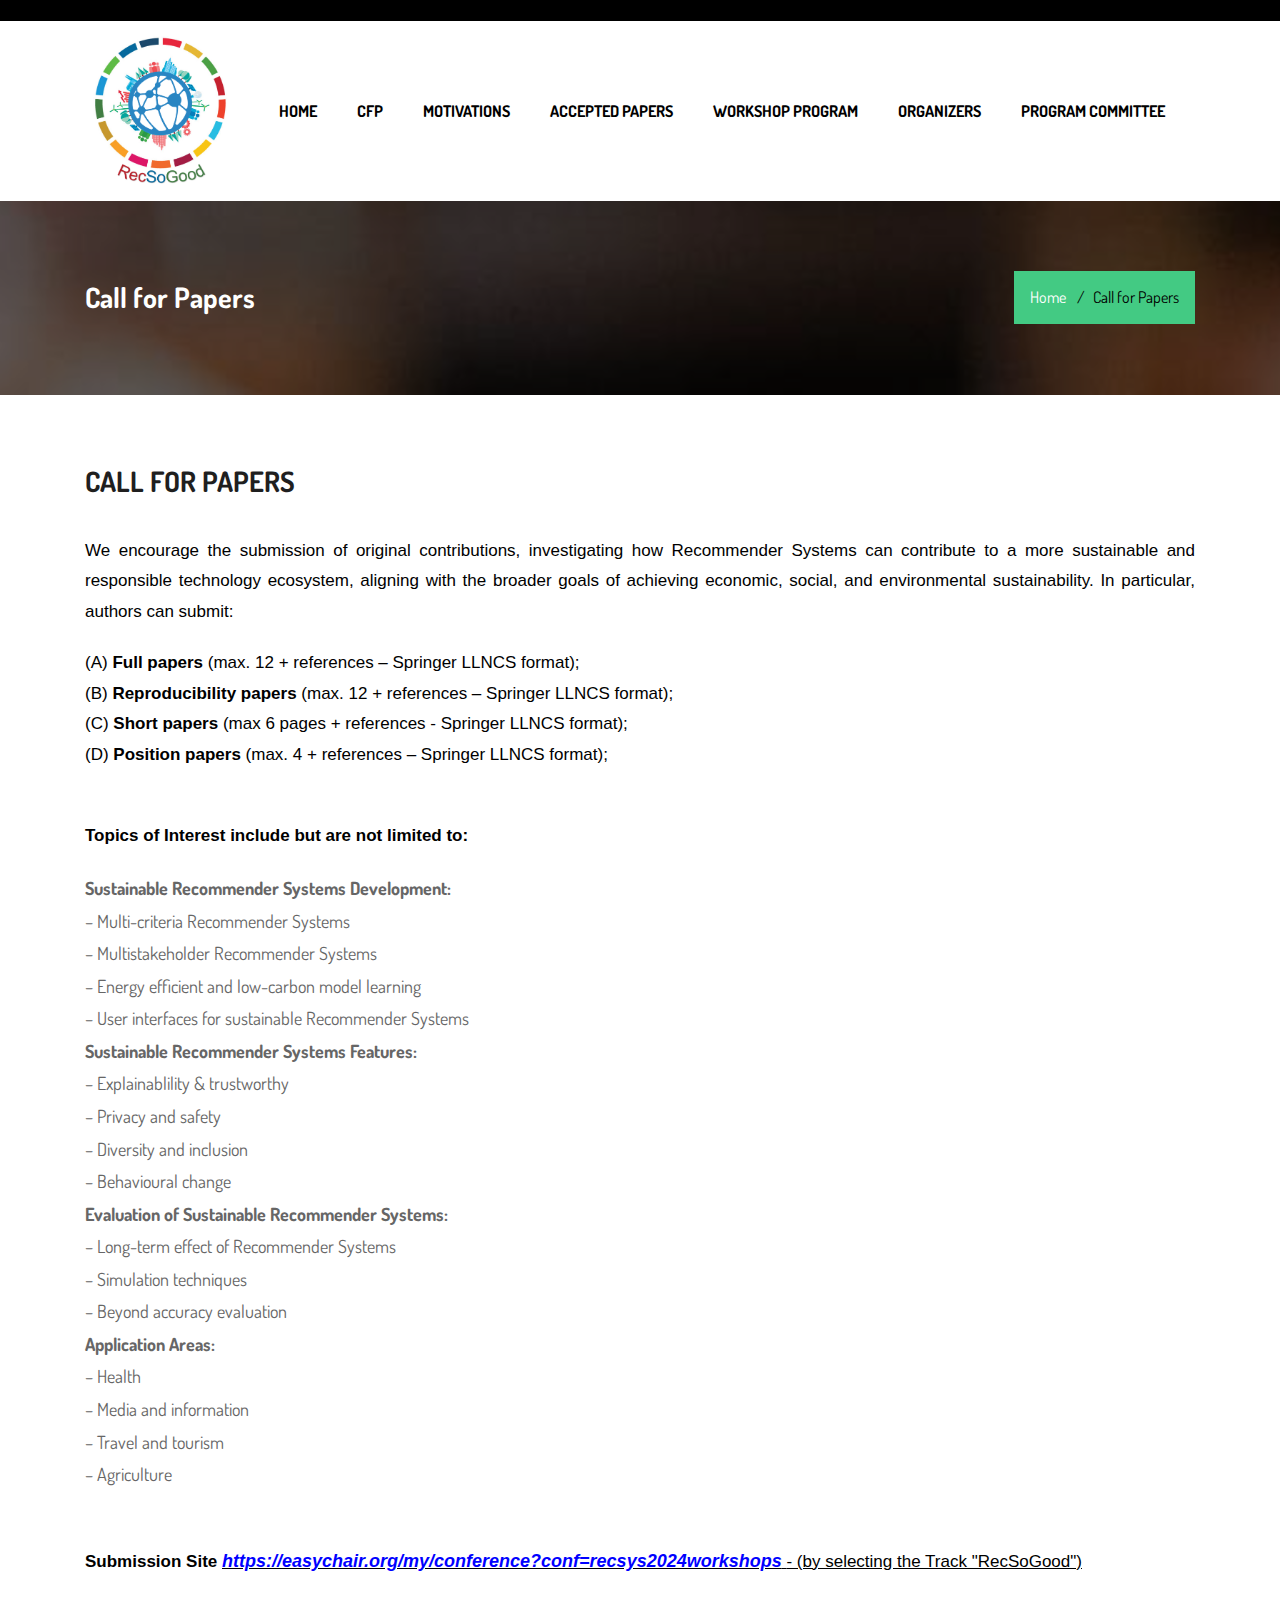
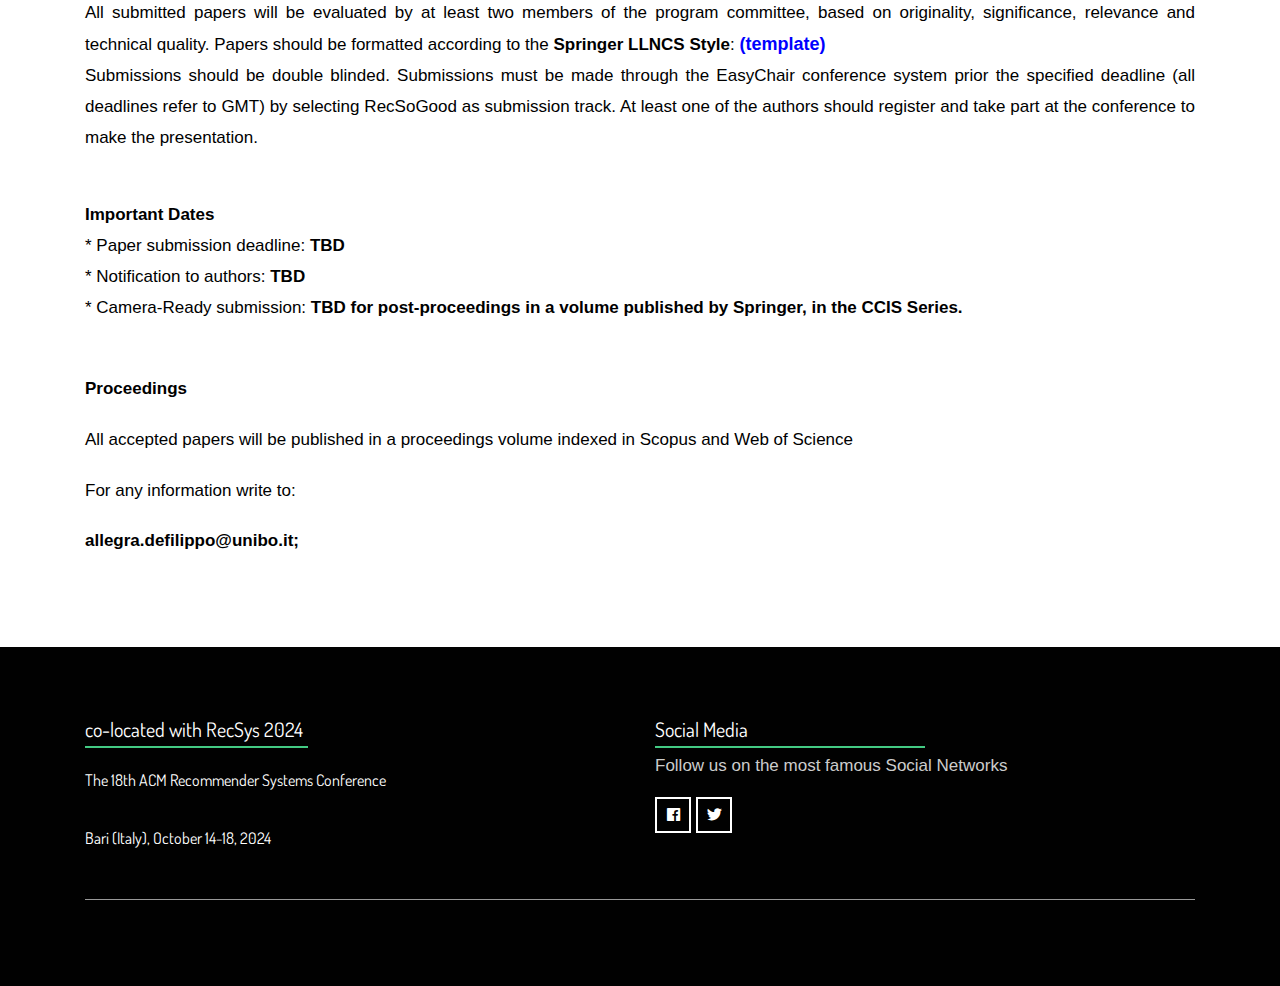
==== call.html @ 845bebc2 "Update call.html" ====
<!DOCTYPE html>
<html lang="en">
<!-- Basic -->

<head>
    <meta charset="utf-8">
    <meta http-equiv="X-UA-Compatible" content="IE=edge">

    <!-Mobile Metas -->
    <meta name="viewport" content="width=device-width, initial-scale=1">

    <!-Site Metas -->
    <title>RecSoGood 2025 | Second International Workshop on Recommender Systems for Sustainability and Social Good</title>
    <meta name="keywords" content="Recommender Systems, Sustainability, Social Good, SDGs">
    <meta name="description" content="RecSoGood 2025 | Second International Workshop on Recommender Systems for Sustainability and Social Good">
    <meta name="author" content="Allegra De Filippo">

    <!-Site Icons -->
    <link rel="shortcut icon" href="images/favicon.ico" type="image/x-icon">
    <link rel="apple-touch-icon" href="images/apple-touch-icon.png">

<!-- CSS -->
    <link rel="stylesheet" href="css/bootstrap.min.css">
    <!-- Site CSS -->
    <link rel="stylesheet" href="css/style.css">
    <!-- Responsive CSS -->
    <link rel="stylesheet" href="css/responsive.css">
    <!-- Custom CSS -->
    <link rel="stylesheet" href="css/custom.css">

    <!--[if lt IE 9]>
      <script src="https://oss.maxcdn.com/libs/html5shiv/3.7.0/html5shiv.js"></script>
      <script src="https://oss.maxcdn.com/libs/respond.js/1.4.2/respond.min.js"></script>
    <![endif]-->
    <style>
    p {
      font-size: 17px !important;
      font-family: Arial;
    }
    </style>
</head>

<body>
    <!-- Start Main Top -->
    <div class="main-top">
        <div class="container-fluid">
            <div class="row">
                <div class="col-lg-6 col-md-6 col-sm-12 col-xs-12">
					<div class="custom-select-box">

                    </div>
                    <div class="right-phone-box">
                        <!--<p>For any information write to: <a href="#"></a></p>-->
                    </div><!--
                    <div class="our-link">
                        <ul>

                            <li><a href="#"><i class="fas fa-location-arrow"></i> Our location</a></li>
                            <li><a href="#"><i class="fas fa-headset"></i> Contact Us</a></li>
                        </ul>
                    </div>
                </div>
                <div class="col-lg-6 col-md-6 col-sm-12 col-xs-12">

                    <div class="text-slid-box">
                        <div id="offer-box" class="carouselTicker">
                            <ul class="offer-box">
                                <li>
                                    <i class="fab fa-opencart"></i> 20% off Entire Purchase Promo code: offT80
                                </li>
                                <li>
                                    <i class="fab fa-opencart"></i> 50% 80% off on Vegetables
                                </li>
                                <li>
                                    <i class="fab fa-opencart"></i> Off 10%! Shop Vegetables
                                </li>
                                <li>
                                    <i class="fab fa-opencart"></i> Off 50%! Shop Now
                                </li>
                                <li>
                                    <i class="fab fa-opencart"></i> Off 10%! Shop Vegetables
                                </li>
                                <li>
                                    <i class="fab fa-opencart"></i> 50% 80% off on Vegetables
                                </li>
                                <li>
                                    <i class="fab fa-opencart"></i> 20% off Entire Purchase Promo code: offT30
                                </li>
                                <li>
                                    <i class="fab fa-opencart"></i> Off 50%! Shop Now
                                </li>
                            </ul>
                        </div> -->
                    </div>
                </div>
            </div>
        </div>
    <!-- End Main Top -->

    <!-- Start Main Top -->
    <header class="main-header">
        <!-- Start Navigation -->
        <nav class="navbar navbar-expand-lg navbar-light bg-light navbar-default bootsnav">
          <div class="container">
              <!-Start Header Navigation -->
              <div class="navbar-header">
                  <button class="navbar-toggler" type="button" data-toggle="collapse" data-target="#navbar-menu" aria-controls="navbars-rs-food" aria-expanded="false" aria-label="Toggle navigation">
                  <i class="fa fa-bars"></i>
              </button>
                  <a class="navbar-brand" href="index.html"><img src="images/logo.png" class="logo" alt="" style="max-width:150px;"></a>
              </div>
              <!-End Header Navigation -->

                <div class="collapse navbar-collapse" id="navbar-menu">
                    <ul class="nav navbar-nav ml-auto" data-in="fadeInDown" data-out="fadeOutUp">
                        <li class="nav-item"><a class="nav-link" href="index.html">Home</a></li>
                        <li class="nav-item-active"><a class="nav-link" href="call.html">CFP</a></li>
                        <li class="nav-item"><a class="nav-link" href="motivation.html">Motivations</a></li>
						<li class="nav-item"><a class="nav-link"  href="papers.html">Accepted Papers</a></li>
                      <li class="nav-item"><a class="nav-link"  href="program.html">Workshop Program</a></li>
                        <li class="nav-item"><a class="nav-link" href="organizers.html">Organizers</a></li>
                        <li class="nav-item"><a class="nav-link" href="pc-member.html">Program Committee</a></li>
                    </ul>
                </div>
                <!-/.navbar-collapse -->

              <!-Start Atribute Navigation -->

              <!-End Atribute Navigation -->
          </div>
                <!-- /.navbar-collapse -->


        </nav>
        <!-- End Navigation -->
    </header>
    <!-- End Main Top -->

    <!-- Start Top Search -->

    <!-- End Top Search -->

    <!-- Start All Title Box -->
    <div class="all-title-box">
        <div class="container">
            <div class="row">
                <div class="col-lg-12">
                    <h2>Call for Papers</h2>
                    <ul class="breadcrumb">
                        <li class="breadcrumb-item"><a href="#">Home</a></li>
                        <li class="breadcrumb-item active">Call for Papers</li>
                    </ul>
                </div>
            </div>
        </div>
    </div>
    <!-- End All Title Box -->

    <!-- Start About Page  -->
    <div class="about-box-main">
        <div class="container">
            <div class="row">

                <div class="col-lg-12">
                    <h2 class="noo-sh-title-top">Call for Papers</span></h2>
                    <br>
					<p style='text-align:justify;color:black;'>We encourage the submission of original contributions, investigating how Recommender Systems can
contribute to a more sustainable and responsible technology ecosystem, aligning with the broader goals of achieving economic, social, and environmental sustainability. In particular, authors can submit:</p>
                    <p style='text-align:justify;color:black;'>(A) <strong>Full papers</strong> (max. 12 + references – Springer LLNCS format);<br>
			    (B) <strong>Reproducibility papers</strong> (max. 12 + references – Springer LLNCS format);<br>
                    (C) <strong>Short papers</strong> (max 6 pages + references - Springer LLNCS format);<br>
		    (D) <strong>Position papers</strong> (max. 4 + references – Springer LLNCS format);<br><br></p>
					                    <p style='text-align:justify;color:black;'><strong>Topics of Interest include but are not limited to:</strong>
					                                              <ul style="font-size: 18px !important;">
                      <li>  <b>Sustainable Recommender Systems Development:</b> </li>
		      – Multi-criteria Recommender Systems
		      <br> – Multistakeholder Recommender Systems
		      <br> – Energy efficient and low-carbon model learning
		      <br> – User interfaces for sustainable Recommender Systems  
                      <li>  <b>Sustainable Recommender Systems Features:</b></li>
		        – Explainablility & trustworthy
			<br>  – Privacy and safety
			<br>  – Diversity and inclusion
			<br>  – Behavioural change
                      <li>  <b>Evaluation of Sustainable Recommender Systems:</b></li>
			– Long-term effect of Recommender Systems
			<br> – Simulation techniques
			<br> – Beyond accuracy evaluation	
		 <li>  <b>Application Areas: </b></li>
			– Health
			<br> – Media and information
			<br> – Travel and tourism
			<br> – Agriculture
					  
                    </ul>
                    <br>
					
					<br><p style='text-align:justify;color:black;'><strong>Submission Site</strong> <u><i>
                      <a style="color:blue;" target="_blank" href="https://easychair.org/my/conference?conf=recsys2024workshops">https://easychair.org/my/conference?conf=recsys2024workshops</a>
                     </i> - (by selecting the Track "RecSoGood")</u></p>
                    <p style='text-align:justify;color:black;'>All submitted papers will be evaluated by at least two members of the program committee, based on originality, significance, relevance and technical quality. Papers should be formatted according to the <strong>Springer LLNCS Style</strong>: <a style="color:blue;" href="https://www.springer.com/gp/computer-science/lncs/conference-proceedings-guidelines">(template) </a><br>
                    Submissions should be double blinded. Submissions must be made through the EasyChair conference system prior the specified deadline (all deadlines refer to GMT) by selecting RecSoGood as submission track. At least one of the authors should register and take part at the conference to make the presentation.</p>
                                          <br><p style='text-align:justify;color:black;'><strong>Important Dates</strong><br>
					  
                      * Paper submission deadline: <b>TBD</b><br>

                      * Notification to authors: <b>TBD</b><br>

                      * Camera-Ready submission: <b>TBD for post-proceedings in a volume published by Springer, in the CCIS Series.</b><br>
					  <br>

                    </p>
					<p style='text-align:justify;color:black;'><strong>Proceedings</strong>
					<br><p style='text-align:justify;color:black;'>All accepted papers will be published in a proceedings volume indexed in Scopus and Web of Science<!--A selection of the best papers, accepted for the presentation at the workshops, will be invited to submit an extended version for publication on “intelligenza Artificiale”, the International Journal of the Italian Association for Artificial Intelligence, edited by IOS Press and indexed by Thomson Reuters' "Emerging Sources Citation Index" and Scopus by Elsevier.</p>-->
                    <!--<br><p style='text-align:justify;color:black;'><strong>Presentation Format</strong>
					<br><p style='text-align:justify;color:black;'>Authors of accepted papers accepted papers at the workshops will be requested to provide a video recorded presentation of their work. Presentations will be available to all members of the association. Videos must have a length between 5 and 8 minutes according to the rules given by the workshop organizers. The video should be in MP4 format (1280x720). More details will be published here.</p>
					--><br><p style='text-align:justify;color:black;'>For any information write to:</p>
                    <b><p style='text-align:justify;color:black;'>allegra.defilippo@unibo.it;</p></b>

                </div>
            </div>

        </div>
    </div>
    <!-- End About Page -->
    <!-Start Footer  -->
        <div class="footer-main">
            <div class="container">
				<div class="row">
					<div class="col-lg-5 col-md-12 col-sm-12">
						<div class="footer-top-box">
							<a href="https://recsys.acm.org/"><h3>co-located with RecSys 2024</h3></a>
							<ul class="list-time">
								<li>The 18th ACM Recommender Systems Conference
</li> <li><br> Bari (Italy), October 14-18, 2024 </li> 
              </ul>
            </div>
					</div>
<div class="col-lg-1 col-md-12 col-sm-12">
</div>
					<div class="col-lg-6 col-md-12 col-sm-12">
						<div class="footer-top-box">
							<h3>Social Media</h3>
							<p>Follow us on the most famous Social Networks</p>
							<ul>
                                <li><a href="https://www.facebook.com/acmrecsys"><i class="fab fa-facebook" aria-hidden="true"></i></a></li>
                                <li><a href="https://twitter.com/ACMRecSys"><i class="fab fa-twitter" aria-hidden="true"></i></a></li><!--
                                <li><a href="#"><i class="fab fa-linkedin" aria-hidden="true"></i></a></li>
                                <li><a href="#"><i class="fab fa-google-plus" aria-hidden="true"></i></a></li>
                                <li><a href="#"><i class="fa fa-rss" aria-hidden="true"></i></a></li>
                                <li><a href="#"><i class="fab fa-pinterest-p" aria-hidden="true"></i></a></li>
                                <li><a href="#"><i class="fab fa-whatsapp" aria-hidden="true"></i></a></li>-->
                            </ul>
						</div>
					</div>
				</div>
				<hr>

                </div>
            </div>

    </footer>
    <!-End Footer  -->

    <!-Start copyright  -->

    <!-End copyright  -->

    <a href="#" id="back-to-top" title="Back to top" style="display: none;">&uarr;</a>

    <!-ALL JS FILES -->
    <script src="js/jquery-3.2.1.min.js"></script>
    <script src="js/popper.min.js"></script>
    <script src="js/bootstrap.min.js"></script>
    <!-ALL PLUGINS -->
    <script src="js/jquery.superslides.min.js"></script>
    <script src="js/bootstrap-select.js"></script>
    <script src="js/inewsticker.js"></script>
    <script src="js/bootsnav.js."></script>
    <script src="js/images-loded.min.js"></script>
    <script src="js/isotope.min.js"></script>
    <script src="js/owl.carousel.min.js"></script>
    <script src="js/baguetteBox.min.js"></script>
    <script src="js/form-validator.min.js"></script>
    <script src="js/contact-form-script.js"></script>
    <script src="js/custom.js"></script>
    </body>

    </html>
---- css/style.css ----
/*------------------------------------------------------------------
    IMPORT FONTS
-------------------------------------------------------------------*/

@import url('https://fonts.googleapis.com/css?family=Poppins:400,500,600,700,800');
@import url('https://fonts.googleapis.com/css?family=Dosis:200,300,400,500,600,700');


/*

    font-family: 'Poppins', sans-serif;

    font-family: 'Dosis', sans-serif;

*/

/*------------------------------------------------------------------
    IMPORT FILES
-------------------------------------------------------------------*/

@import url(all.css);
@import url(superslides.css);
@import url(bootstrap-select.css);
@import url(carousel-ticker.css);
@import url(code_animate.css);
@import url(bootsnav.css);
@import url(owl.carousel.min.css);
@import url(jquery-ui.css);
@import url(nice-select.css);
@import url(baguetteBox.min.css);

/*------------------------------------------------------------------
    SKELETON
-------------------------------------------------------------------*/
 body {
     color: #666666;
     font-size: 15px;
     font-family: 'Dosis', sans-serif;
     line-height: 1.80857;
}
 a {
     color: #1f1f1f;
     text-decoration: none !important;
     outline: none !important;
     -webkit-transition: all .3s ease-in-out;
     -moz-transition: all .3s ease-in-out;
     -ms-transition: all .3s ease-in-out;
     -o-transition: all .3s ease-in-out;
     transition: all .3s ease-in-out;
}
 h1, h2, h3, h4, h5, h6 {
     letter-spacing: 0;
     font-weight: normal;
     position: relative;
     padding: 0 0 10px 0;
     font-weight: normal;
     line-height: 120% !important;
     color: #1f1f1f;
     margin: 0
}
 h1 {
     font-size: 24px
}
 h2 {
     font-size: 22px
}
 h3 {
     font-size: 18px
}
 h4 {
     font-size: 16px
}
 h5 {
     font-size: 14px
}
 h6 {
     font-size: 13px
}
 h1 a, h2 a, h3 a, h4 a, h5 a, h6 a {
     color: #212121;
     text-decoration: none!important;
     opacity: 1
}
 h1 a:hover, h2 a:hover, h3 a:hover, h4 a:hover, h5 a:hover, h6 a:hover {
     opacity: .8
}
 a {
     color: #1f1f1f;
     text-decoration: none;
     outline: none;
}
 a, .btn {
     text-decoration: none !important;
     outline: none !important;
     -webkit-transition: all .3s ease-in-out;
     -moz-transition: all .3s ease-in-out;
     -ms-transition: all .3s ease-in-out;
     -o-transition: all .3s ease-in-out;
     transition: all .3s ease-in-out;
}
 .btn-custom {
     margin-top: 20px;
     background-color: transparent !important;
     border: 2px solid #ddd;
     padding: 12px 40px;
     font-size: 16px;
}
 .lead {
     font-size: 18px;
     line-height: 30px;
     color: #767676;
     margin: 0;
     padding: 0;
}
 blockquote {
     margin: 20px 0 20px;
     padding: 30px;
}
 ul, li, ol{
     list-style: none;
     margin: 0px;
     padding: 0px;
}
 button:focus{
     outline: none;
     box-shadow: none;
}
 :focus {
     outline: 0;
}
 p{
     margin: 0px;
}
 .bootstrap-select .dropdown-toggle:focus{
     outline: none !important;
}
 .form-control::-moz-placeholder {
     color: #ffffff;
     opacity: 1;
}
 .bootstrap-select .dropdown-toggle:focus{
     box-shadow: none !important
}
/*------------------------------------------------------------------ LOADER -------------------------------------------------------------------*/
 #back-to-top {
     position: fixed;
     bottom: 40px;
     right: 40px;
     z-index: 9999;
     width: 32px;
     height: 32px;
     text-align: center;
     line-height: 21px;
     background: #43ca83;
     color: #ffffff;
     cursor: pointer;
     border: 0;
     border-radius: 0px;
     text-decoration: none;
     transition: opacity 0.2s ease-out;
     font-size: 28px;
}
/*------------------------------------------------------------------ HEADER -------------------------------------------------------------------*/
 .main-top{
     background: #000000;
     padding: 10px 0px;
}
 .custom-select-box{
     float: left;
     width: 95px;
     margin-right: 10px;
}
.custom-select-box .form-control{
     background: none;
     border: none;
}
 .custom-select-box .bootstrap-select .btn-light{
     padding: 4px;
     font-size: 14px;
     background: #43ca83;
     color: #fff;
     border: none;
     border-radius: 0px;
}
 .custom-select-box .bootstrap-select .btn-light span{
     padding: 2px;
     line-height: 15px;
}
 .dropdown-toggle::after{
     margin-left: -24px;
}
 .custom-select-box .dropdown-toggle::after {
     display: inline-block;
     width: 0;
     height: 0;
     margin-left: .255em;
     vertical-align: .255em;
     content: "";
     border-top: .3em solid;
     border-right: .3em solid transparent;
     border-bottom: 0;
     border-left: .3em solid transparent;
     position: absolute;
     top: 13px;
     right: 10px;
}
 .bootstrap-select.btn-group .dropdown-toggle .filter-option{
     overflow: inherit;
}
 .bootstrap-select.btn-group .dropdown-menu{
     border: none;
     padding: 0px;
     border-radius: 0px;
}
 .right-phone-box{
     float: left;
     margin-right: 10px;
}
 .right-phone-box p{
     margin: 0px;
     color: #ffffff;
     font-size: 14px;
     line-height: 30px;
}
 .right-phone-box p a{
     color: #ffffff;
}
 .right-phone-box p a:hover{
     color: #43ca83;
}
 .offer-box,.slide {
     color: #FFFFFF;
     font-size: 13px;
     padding: 2px 15px;
     font-family: 'Poppins', sans-serif;
}
 .offer-box li {
     font-weight: 600;
}
 .offer-box li i{
     margin-right: 15px;
     color: #43ca83;
     font-size: 20px;
}
 .our-link{
     float: left;
}
 .our-link ul li{
     display: inline-block;
     border-right: 1px solid #ffffff;
     padding: 0px 10px;
     line-height: 14px;
}
 .our-link ul{
     line-height: 30px;
}
 .our-link ul li a{
     color: #ffffff;
     font-weight: 700;
     text-transform: uppercase;
     font-size: 14px;
}
 .our-link ul li a:hover{
     color: #43ca83;
}
 .our-link ul li:last-child{
     border: none;
}
.login-box{
    float: right;
    width: 120px;
    margin-left: 20px;
}

.login-box .form-control{
     background: none;
     border: none;
}
 .login-box .bootstrap-select .btn-light{
     padding: 4px;
     font-size: 14px;
     background: #43ca83;
     color: #fff;
     border: none;
     border-radius: 0px;
}
 .login-box .bootstrap-select .btn-light span{
     padding: 2px;
     line-height: 15px;
}
.login-box .dropdown-toggle::after {
     display: inline-block;
     width: 0;
     height: 0;
     margin-left: .255em;
     vertical-align: .255em;
     content: "";
     border-top: .3em solid;
     border-right: .3em solid transparent;
     border-bottom: 0;
     border-left: .3em solid transparent;
     position: absolute;
     top: 13px;
     right: 10px;
}

.login-box .dropdown-item{
	padding: 5px 10px;
}

.bootstrap-select.btn-group .dropdown-menu a.dropdown-item span.dropdown-item-inner span.text{
	font-size: 13px;
}

 .main-header{
}
 .search a{
     color: #43ca83;
}
 .attr-nav > ul > li > a:hover{
     color: #43ca83;
}
 nav.navbar.bootsnav ul.nav > li > a{
     margin: 0px;
}
/* Navbar Adjusment =========================== */
/* Navbar Atribute ------*/
 .attr-nav > ul > li > a{
     padding: 28px 15px;
}
 ul.cart-list > li.total > .btn{
     border-bottom: solid 1px #cfcfcf !important;
     color: #000000 ;
     padding: 10px 15px;
     border: none;
     font-weight: 700;
     color: #ffffff;
}
 @media (min-width: 1024px) {
    /* Navbar General ------*/
     nav.navbar ul.nav > li > a{
         padding: 30px 15px;
         font-weight: 600;
    }
     nav.navbar .navbar-brand{
         margin-top: 0;
    }
     nav.navbar .navbar-brand{
         margin-top: 0;
    }
     nav.navbar li.dropdown ul.dropdown-menu{
         border-top: solid 5px;
    }
    /* Navbar Center ------*/
     nav.navbar-center .navbar-brand{
         margin: 0 !important;
    }
    /* Navbar Brand Top ------*/
     nav.navbar-brand-top .navbar-brand{
         margin: 10px !important;
    }
    /* Navbar Full ------*/
     nav.navbar-full .navbar-brand{
         position: relative;
         top: -15px;
    }
    /* Navbar Sidebar ------*/
     nav.navbar-sidebar ul.nav, nav.navbar-sidebar .navbar-brand{
         margin-bottom: 50px;
    }
     nav.navbar-sidebar ul.nav > li > a{
         padding: 10px 15px;
         font-weight: bold;
    }
    /* Navbar Transparent & Fixed ------*/
     nav.navbar.bootsnav.navbar-transparent.white{
         background-color: rgba(255,255,255,0.3);
         border-bottom: solid 1px #bbb;
    }
     nav.navbar.navbar-inverse.bootsnav.navbar-transparent.dark, nav.navbar.bootsnav.navbar-transparent.dark{
         background-color: rgba(0,0,0,0.3);
         border-bottom: solid 1px #555;
    }
     nav.navbar.bootsnav.navbar-transparent.white .attr-nav{
         border-left: solid 1px #bbb;
    }
     nav.navbar.navbar-inverse.bootsnav.navbar-transparent.dark .attr-nav, nav.navbar.bootsnav.navbar-transparent.dark .attr-nav{
         border-left: solid 1px #555;
    }
     nav.navbar.bootsnav.no-background.white .attr-nav > ul > li > a, nav.navbar.bootsnav.navbar-transparent.white .attr-nav > ul > li > a, nav.navbar.bootsnav.navbar-transparent.white ul.nav > li > a, nav.navbar.bootsnav.no-background.white ul.nav > li > a{
         color: #fff;
    }
     nav.navbar.bootsnav.navbar-transparent.dark .attr-nav > ul > li > a, nav.navbar.bootsnav.navbar-transparent.dark ul.nav > li > a{
         color: #eee;
    }
}
 @media (max-width: 992px) {
    /* Navbar General ------*/
     nav.navbar .navbar-brand{
         margin-top: 0;
         position: relative;
         top: -2px;
    }
     nav.navbar .navbar-brand img.logo{
         width: 160px;
    }
     .attr-nav > ul > li > a{
         padding: 16px 15px 15px;
    }
    /* Navbar Mobile slide ------*/
     nav.navbar.navbar-mobile ul.nav > li > a{
         padding: 15px 15px;
    }
     nav.navbar.navbar-mobile ul.nav ul.dropdown-menu > li > a{
         padding-right: 15px !important;
         padding-top: 15px !important;
         padding-bottom: 15px !important;
    }
     nav.navbar.navbar-mobile ul.nav ul.dropdown-menu .col-menu .title{
         padding-right: 30px !important;
         padding-top: 13px !important;
         padding-bottom: 13px !important;
    }
     nav.navbar.navbar-mobile ul.nav ul.dropdown-menu .col-menu ul.menu-col li a{
         padding-top: 13px !important;
         padding-bottom: 13px !important;
    }
    /* Navbar Full ------*/
     nav.navbar-full .navbar-brand{
         top: 0;
         padding-top: 10px;
    }
}
/* Navbar Inverse =================================*/
 nav.navbar.navbar-inverse{
     background-color: #222;
     border-bottom: solid 1px #303030;
}
 nav.navbar.navbar-inverse ul.cart-list > li.total > .btn{
     border-bottom: solid 1px #222 !important;
}
 nav.navbar.navbar-inverse ul.cart-list > li.total .pull-right{
     color: #fff;
}
 nav.navbar.navbar-inverse.megamenu ul.dropdown-menu.megamenu-content .content ul.menu-col li a, nav.navbar.navbar-inverse ul.nav > li > a{
     color: #eee;
}
 nav.navbar.navbar-inverse ul.nav > li.dropdown > a{
     background-color: #222;
}
 nav.navbar.navbar-inverse li.dropdown ul.dropdown-menu > li > a{
     color: #999;
}
 nav.navbar.navbar-inverse ul.nav .dropdown-menu h1, nav.navbar.navbar-inverse ul.nav .dropdown-menu h2, nav.navbar.navbar-inverse ul.nav .dropdown-menu h3, nav.navbar.navbar-inverse ul.nav .dropdown-menu h4, nav.navbar.navbar-inverse ul.nav .dropdown-menu h5, nav.navbar.navbar-inverse ul.nav .dropdown-menu h6{
     color: #fff;
}
 nav.navbar.navbar-inverse .form-control{
     background-color: #333;
     border-color: #303030;
     color: #fff;
}
 nav.navbar.navbar-inverse .attr-nav > ul > li > a{
     color: #eee;
}
 nav.navbar.navbar-inverse .attr-nav > ul > li.dropdown ul.dropdown-menu{
     background-color: #222;
     border-left: solid 1px #303030;
     border-bottom: solid 1px #303030;
     border-right: solid 1px #303030;
}
 nav.navbar.navbar-inverse ul.cart-list > li{
     border-bottom: solid 1px #303030;
     color: #eee;
}
 nav.navbar.navbar-inverse ul.cart-list > li img{
     border: solid 1px #303030;
}
 nav.navbar.navbar-inverse ul.cart-list > li.total{
     background-color: #333;
}
 nav.navbar.navbar-inverse .share ul > li > a{
     background-color: #555;
}
 nav.navbar.navbar-inverse .dropdown-tabs .tab-menu{
     border-right: solid 1px #303030;
}
 nav.navbar.navbar-inverse .dropdown-tabs .tab-menu > ul > li > a{
     border-bottom: solid 1px #303030;
}
 nav.navbar.navbar-inverse .dropdown-tabs .tab-content{
     border-left: solid 1px #303030;
}
 nav.navbar.navbar-inverse .dropdown-tabs .tab-menu > ul > li > a:hover, nav.navbar.navbar-inverse .dropdown-tabs .tab-menu > ul > li > a:focus, nav.navbar.navbar-inverse .dropdown-tabs .tab-menu > ul > li.active > a{
     background-color: #333 !important;
}
 nav.navbar-inverse.navbar-full ul.nav > li > a{
     border:none;
}
 nav.navbar-inverse.navbar-full .navbar-collapse .wrap-full-menu{
     background-color: #222;
}
 nav.navbar-inverse.navbar-full .navbar-toggle{
     background-color: #222 !important;
     color: #6f6f6f;
}
 nav.navbar.bootsnav ul.nav > li > a{
     position: relative;
     font-weight: 700;
     font-size: 16px;
     color: #000000;
	 text-transform: uppercase;
     padding-top: 10px;
     padding-bottom: 10px;
     padding-left: 10px;
     padding-right: 30px;
}
 nav.navbar.bootsnav ul.nav li.active > a{
     color: #43ca83;
}
 nav.navbar.bootsnav ul.nav li.active > a:hover{
     color: #43ca83;
}
 nav.navbar.bootsnav ul.nav li > a:hover{
     color: #43ca83;
}
 nav.navbar.bootsnav ul.nav li.megamenu-fw > a:hover{
     color: #43ca83;
}
 @media (min-width: 1024px) {
     nav.navbar.navbar-inverse ul.nav .dropdown-menu{
         background-color: #222 !important;
         border-left: solid 1px #303030 !important;
         border-bottom: solid 1px #303030 !important;
         border-right: solid 1px #303030 !important;
    }
     nav.navbar.navbar-inverse li.dropdown ul.dropdown-menu > li > a{
         border-bottom: solid 1px #303030;
    }
     nav.navbar.navbar-inverse ul.dropdown-menu.megamenu-content .col-menu{
         border-left: solid 1px #303030;
         border-right: solid 1px #303030;
    }
     nav.navbar.navbar-inverse.navbar-transparent.dark{
         background-color: rgba(0,0,0,0.3);
         border-bottom: solid 1px #999;
    }
     nav.navbar.navbar-inverse.navbar-transparent.dark .attr-nav{
         border-left: solid 1px #999;
    }
     nav.navbar.navbar-inverse.no-background.white .attr-nav > ul > li > a, nav.navbar.navbar-inverse.navbar-transparent.dark .attr-nav > ul > li > a, nav.navbar.navbar-inverse.navbar-transparent.dark ul.nav > li > a, nav.navbar.navbar-inverse.no-background.white ul.nav > li > a{
         color: #fff;
    }
     nav.navbar.navbar-inverse.no-background.dark .attr-nav > ul > li > a, nav.navbar.navbar-inverse.no-background.dark .attr-nav > ul > li > a, nav.navbar.navbar-inverse.no-background.dark ul.nav > li > a, nav.navbar.navbar-inverse.no-background.dark ul.nav > li > a{
         color: #3f3f3f;
    }
}
 @media (max-width: 992px) {
     nav.navbar.navbar-inverse .navbar-toggle{
         color: #eee;
         background-color: #222 !important;
    }
     nav.navbar.navbar-inverse .navbar-nav > li > a{
         border-top: solid 1px #303030;
         border-bottom: solid 1px #303030;
    }
     nav.navbar.navbar-inverse ul.nav li.dropdown ul.dropdown-menu > li > a{
         color: #999;
         border-bottom: solid 1px #303030;
    }
     nav.navbar.navbar-inverse .dropdown .megamenu-content .col-menu .title{
         border-bottom: solid 1px #303030;
         color: #eee;
    }
     nav.navbar.navbar-inverse .dropdown .megamenu-content .col-menu ul > li > a{
         border-bottom: solid 1px #303030;
         color: #999 !important;
    }
     nav.navbar.navbar-inverse .dropdown .megamenu-content .col-menu.on:last-child .title{
         border-bottom: solid 1px #303030;
    }
     nav.navbar.navbar-inverse .dropdown-tabs .tab-menu > ul{
         border-top: solid 1px #303030;
    }
     nav.navbar.navbar-inverse.navbar-mobile .navbar-collapse{
         background-color: #222;
    }
}
 @media (max-width: 767px) {
     nav.navbar.navbar-inverse.navbar-mobile ul.nav{
         border-top: solid 1px #222;
    }
}
 .arrow::before{
     font-family: 'FontAwesome';
     content: "\f0d7";
     margin-left: 5px;
     margin-top: 2px;
     border: none;
     display: inline-block;
     vertical-align: inherit;
     position: absolute;
     right: 10px;
     top: 10px;
}
 .dropdown-toggle::after{
     display: none;
}
 nav.navbar.bootsnav ul.navbar-nav li.dropdown ul.dropdown-menu li a{
     display: block;
	 padding: 6px 25px;
}

 nav.navbar.bootsnav ul.navbar-nav li.dropdown ul.dropdown-menu li a:hover{

 }
 nav.navbar.bootsnav li.dropdown ul.dropdown-menu{
     left: auto;
}
.custom-select-box .dropdown-item{
	padding: 5px 10px;
}
 .btn-cart{
}
 .cart-list h6 a{
     font-size: 16px;
     font-weight: 700;
}
 .cart-list h6 a:hover{
     color: #43ca83;
}
 ul.cart-list p .price{
     font-weight: normal;
}
.side-menu p{
	display: inline-block;
}
 .col-menu .title{
     font-size: 20px;
     font-weight: 700;
     text-transform: uppercase;
}
 .hvr-hover{
     display: inline-block;
     vertical-align: middle;
     -webkit-transform: perspective(1px) translateZ(0);
     transform: perspective(1px) translateZ(0);
     box-shadow: 0 0 1px rgba(0, 0, 0, 0);
     position: relative;
     background: #43ca83;
     -webkit-transition-property: color;
     transition-property: color;
     -webkit-transition-duration: 0.3s;
     transition-duration: 0.3s;
     border-radius: 0;
     box-shadow: none;
}
 .hvr-hover::after {
    content: "";
	position: absolute;
	z-index: -1;
	top: 0;
	left: 0;
	right: 0;
	bottom: 0;
	background: #000000;
	border-radius: 100%;
	-webkit-transform: scale(0);
	transform: scale(0);
	-webkit-transition-property: transform;
	transition-property: transform;
	-webkit-transition-duration: 0.3s;
	transition-duration: 0.3s;
	-webkit-transition-timing-function: ease-out;
	transition-timing-function: ease-out;
}
 .hvr-hover:hover::after{
     -webkit-transform: scale(2);
	 transform: scale(2);
     color: #ffffff;
}
 .hvr-hover{
	 overflow: hidden;
}
 ul.cart-list > li.total > .btn:hover{
     color: #ffffff;
}
 .cart-box{
     margin-top: 40px;
     background: #ffffff;
}
 .main-header.fixed-menu {
     position: fixed;
     visibility: hidden;
     left: 0px;
     top: 0px;
     width: 100%;
     padding: 0px 0px;
     background: #ffffff;
     z-index: 0;
     transition: all 500ms ease;
     -moz-transition: all 500ms ease;
     -webkit-transition: all 500ms ease;
     -ms-transition: all 500ms ease;
     -o-transition: all 500ms ease;
     z-index: 999;
     opacity: 1;
     visibility: visible;
     -ms-animation-name: fadeInDown;
     -moz-animation-name: fadeInDown;
     -op-animation-name: fadeInDown;
     -webkit-animation-name: fadeInDown;
     animation-name: fadeInDown;
     -ms-animation-duration: 500ms;
     -moz-animation-duration: 500ms;
     -op-animation-duration: 500ms;
     -webkit-animation-duration: 500ms;
     animation-duration: 500ms;
     -ms-animation-timing-function: linear;
     -moz-animation-timing-function: linear;
     -op-animation-timing-function: linear;
     -webkit-animation-timing-function: linear;
     animation-timing-function: linear;
     -ms-animation-iteration-count: 1;
     -moz-animation-iteration-count: 1;
     -op-animation-iteration-count: 1;
     -webkit-animation-iteration-count: 1;
     animation-iteration-count: 1;
}
 .main-header.fixed-menu {
     padding: 0px;
     box-shadow: 0 0 8px 0 rgba(0,0,0,.12);
     border-radius: 0;
}
 .top-search .input-group-addon{
     line-height: 40px;
}
 .top-search input.form-control{
     color: #ffffff;
}
/*------------------------------------------------------------------ Slider -------------------------------------------------------------------*/
 .cover-slides{
     height: 100vh;
}
 .slides-navigation a {
     background: #43ca83;
     position: absolute;
     height: 70px;
     width: 70px;
     top: 50%;
     font-size: 20px;
     display: block;
     color: #fff;
     line-height: 90px;
     text-align: center;
     transition: all .3s ease-in-out;
}
 .slides-navigation a i{
     font-size: 40px;
}
 .slides-navigation a:hover {
     background: #000000;
}
 .cover-slides .container{
     height: 100%;
     position: relative;
     z-index: 2;
}
 .cover-slides .container > .row {
     -webkit-box-align: center;
     -ms-flex-align: center;
     align-items: center;
}
 .cover-slides .container > .row {
     height: 100%;
}
 .overlay-background {
     background: #333;
     position: absolute;
     height: 100%;
     width: 100%;
     left: 0;
     top: 0;
     opacity: 0.5;
}
 .cover-slides h1{
     font-family: 'Poppins', sans-serif;
     font-weight: 500;
     font-size: 64px;
     color: #fff;
}
 .cover-slides p{
     font-size: 18px;
     color: #fff;
     padding-bottom: 30px;
}
 .slides-pagination a{
     border: 2px solid #ffffff;
	 border-radius: 6px;
}
 .slides-pagination a.current{
     background: #43ca83;
     border: 2px solid #43ca83;
}
 .cover-slides p a{
     font-size: 24px;
     color: #ffffff;
     border: none;
     text-transform: uppercase;
     padding: 10px 20px;
}
/*------------------------------------------------------------------ Categories Shop -------------------------------------------------------------------*/
 .categories-shop{
     padding: 70px 0px;
}
 .shop-cat-box{
     margin-bottom: 30px;
     position: relative;
     padding: 3px;
     overflow: hidden;
     border: 0px solid #000000;
	 box-shadow: 9px 9px 30px 0px rgba(0, 0, 0, 0.3);
	-webkit-transition: all 0.3s ease;
	transition: all 0.3s ease-in-out 0s;
}
 .shop-cat-box img{
     margin: -10px 0 0 -10px;
     max-width: none;
     width: -webkit-calc(100% + 10px);
     width: calc(100% + 10px);
     opacity: 0.9;
     -webkit-transition: opacity 0.35s, -webkit-transform 0.35s;
     transition: opacity 0.35s, transform 0.35s;
     -webkit-transform: translate3d(10px,10px,0);
     transform: translate3d(10px,10px,0);
     -webkit-backface-visibility: hidden;
     backface-visibility: hidden;
}
 .shop-cat-box:hover img{
     opacity: 0.6;
     -webkit-transform: translate3d(0,0,0);
     transform: translate3d(0,0,0);
}
 .shop-cat-box a{
     position: absolute;
     z-index: 2;
     bottom: 0px;
     left: 0px;
     right: 0;
     margin: 0 auto;
     text-align: center;
     border: none;
     color: #ffffff;
     font-size: 18px;
     font-weight: 700;
     padding: 12px 0px;
}

.box-add-products{
	padding: 70px 0px;
	background-color: #f4f4f4;
}

.offer-box{
	position: relative;
	overflow: hidden;
}

.offer-box-products{
	box-shadow: 0px 0px 15px 0px rgba(0, 0, 0, 0.1);
	-webkit-transition: all 0.3s ease;
	transition: all 0.3s ease-in-out 0s;
}

.offer-box-products:hover{
	-webkit-transform: translateY(6px);
	transform: translateY(6px);
	box-shadow: 0px 9px 15px 0px rgba(0, 0, 0, 0.1);
}

/*------------------------------------------------------------------ Products -------------------------------------------------------------------*/
 .title-all{
     margin-bottom: 30px;
}
 .title-all h1{
     font-size: 32px;
     font-weight: 700;
     color: #000000;
}
 .title-all p{
     color: #999999;
     font-size: 16px;
}
 .products-box{
     padding: 70px 0px;
}
 .special-menu{
     margin-bottom: 40px;
}
 .filter-button-group{
     display: inline-block;
}
 .filter-button-group button{
     background: #43ca83;
     color: #ffffff;
     border: none;
     cursor: pointer;
     padding: 5px 30px;
     font-size: 18px;
}
 .filter-button-group button.active{
     background: #000000;
}
 .filter-button-group button{
}
 .products-single {
     overflow: hidden;
     position: relative;
     margin-bottom: 30px;
}
 .products-single .box-img-hover{
     overflow: hidden;
     position: relative;
}
 .box-img-hover img{
     margin: 0 auto;
     text-align: center;
     display: block;
}
 .type-lb{
     position: absolute;
     top: 0px;
     right: 0px;
     z-index:8;
}
 .type-lb .sale{
     background: #43ca83;
     color: #ffffff;
     padding: 2px 10px;
     font-weight: 700;
     text-transform: uppercase;
}
 .type-lb .new{
     background: #000000;
     color: #ffffff;
     padding: 2px 10px;
     font-weight: 700;
     text-transform: uppercase;
}
 .why-text{
     background: #f5f5f5;
     padding: 15px;
}
 .why-text h4{
     font-size: 16px;
     font-weight: 700;
     padding-bottom: 15px;
}
 .why-text h5{
     font-size: 18px;
     font-family: 'Poppins', sans-serif;
     padding: 4px;
	 display: inline-block;
	 background: #43ca83;
	 color: #ffffff;
     font-weight: 600;
}
 .mask-icon{
     width: 100%;
     height: 100%;
     position: absolute;
     overflow: hidden;
     top: 0;
     left: 0;
}
 .mask-icon ul{
     display: inline-block;
	 position: absolute;
	 bottom: 0;
	 right: 0;
}
 .mask-icon ul li{
     background: #43ca83;
}
 .mask-icon ul li a{
     color: #ffffff;
     padding: 5px 10px;
     display: block;
}
 .mask-icon a.cart{
     background: #43ca83;
     position: absolute;
     bottom: 0;
     left: 0px;
     padding: 10px 20px;
     font-weight: 700;
     color: #ffffff;
}
 .mask-icon a.cart:hover{
     background: #000000;
     color: #ffffff;
}
 .mask-icon ul li a:hover{
     background: #000000;
     color: #ffffff;
}
 .products-single .mask-icon{
     background: rgba(1,1,1, 0.5);
     top: -100%;
     -ms-filter: "progid: DXImageTransform.Microsoft.Alpha(Opacity=0)";
     filter: alpha(opacity=0);
     opacity: 0;
     -webkit-transition: all 0.3s ease-out 0.5s;
     -moz-transition: all 0.3s ease-out 0.5s;
     -o-transition: all 0.3s ease-out 0.5s;
     -ms-transition: all 0.3s ease-out 0.5s;
     transition: all 0.3s ease-out 0.5s;
}
 .products-single:hover .mask-icon{
     -ms-filter: "progid: DXImageTransform.Microsoft.Alpha(Opacity=100)";
     filter: alpha(opacity=100);
     opacity: 1;
     top: 0px;
     -webkit-transition-delay: 0s;
     -moz-transition-delay: 0s;
     -o-transition-delay: 0s;
     -ms-transition-delay: 0s;
     transition-delay: 0s;
     -webkit-animation: bounceY 0.9s linear;
     -moz-animation: bounceY 0.9s linear;
     -ms-animation: bounceY 0.9s linear;
     animation: bounceY 0.9s linear;
}
 @keyframes bounceY {
     0% {
         transform: translateY(-205px);
    }
     40% {
         transform: translateY(-100px);
    }
     65% {
         transform: translateY(-52px);
    }
     82% {
         transform: translateY(-25px);
    }
     92% {
         transform: translateY(-12px);
    }
     55%, 75%, 87%, 97%, 100% {
         transform: translateY(0px);
    }
}
 @-moz-keyframes bounceY {
     0% {
         -moz-transform: translateY(-205px);
    }
     40% {
         -moz-transform: translateY(-100px);
    }
     65% {
         -moz-transform: translateY(-52px);
    }
     82% {
         -moz-transform: translateY(-25px);
    }
     92% {
         -moz-transform: translateY(-12px);
    }
     55%, 75%, 87%, 97%, 100% {
         -moz-transform: translateY(0px);
    }
}
 @-webkit-keyframes bounceY {
     0% {
         -webkit-transform: translateY(-205px);
    }
     40% {
         -webkit-transform: translateY(-100px);
    }
     65% {
         -webkit-transform: translateY(-52px);
    }
     82% {
         -webkit-transform: translateY(-25px);
    }
     92% {
         -webkit-transform: translateY(-12px);
    }
     55%, 75%, 87%, 97%, 100% {
         -webkit-transform: translateY(0px);
    }
}




/*------------------------------------------------------------------ Blog -------------------------------------------------------------------*/
 .latest-blog{
     padding: 70px 0px;
     background: #f5f5f5;
}
 .blog-box{
     -webkit-box-shadow: 0px 5px 35px 0px rgba(148, 146, 245, 0.15);
     box-shadow: 0px 5px 35px 0px rgba(148, 146, 245, 0.15);
     background: #ffffff;
     margin-bottom: 30px;
}
 .blog-content{
     position: relative;
}
 .title-blog{
     padding: 40px 30px 40px 30px;
}
 .title-blog h3{
     font-size: 20px;
     font-weight: 700;
     color: #000000;
}
 .title-blog p{
     margin: 0px;
}
 .option-blog {
     position: absolute;
     bottom: 0px;
     left: 0px;
	 right: 0px;
	 margin: 0 auto;
	 text-align: center;
}
 .option-blog li{
	 display: inline-block;
 }
 .option-blog li a{
     background: #000000;
     display: inline-block;
     font-size: 18px;
     color: #ffffff;
     width: 34px;
     height: 34px;
     text-align: center;
     line-height: 34px;
}
 .option-blog li a:hover{
     background: #43ca83;
     color: #ffffff;
}
 .tooltip-inner {
     background-color: #43ca83;
}
 .tooltip.bs-tooltip-right .arrow:before {
     border-right-color: #43ca83 !important;
     padding-top: 0px !important;
     top: 0px !important;
}
 .tooltip.bs-tooltip-left .arrow:before {
     border-left-color: #43ca83 !important;
	 padding-top: 0px !important;
	 padding-right: 5px !important;
     top: 0px !important;
}
 .tooltip.bs-tooltip-bottom .arrow:before {
     border-right-color: #43ca83 !important;
}
 .tooltip.bs-tooltip-top .arrow:before {
     border-top-color: #43ca83 !important;
	 padding-top: 0px !important;
     top: 0px !important;
}
/*------------------------------------------------------------------ Instagram Feed -------------------------------------------------------------------*/
 .instagram-box{
     padding: 70px 0px;
     background: url(../images/ins-bg.jpg) no-repeat center center;
     background-size: auto auto;
     -webkit-background-size: cover;
     -moz-background-size: cover;
     -ms-background-size: cover;
     -o-background-size: cover;
     background-size: cover;
     position: relative;
}
 .instagram-box::before{
     background: rgba(0,0,0,0.9);
     width: 100%;
     height: 100%;
     left: 0px;
     top: 0px;
     content: "" ;
     position: absolute;
     z-index: 0;
}
 .main-instagram.owl-carousel .owl-nav button.owl-prev{
     background: #000000;
     position: absolute;
     z-index: 1;
     display: block;
     height: 100%;
     width: 50px;
     line-height: 0px;
     font-size: 24px;
     cursor: pointer;
     color: #ffffff;
     top: 0;
     padding: 0;
     margin-top: 0;
     opacity: 1;
     left: 0px;
     -webkit-transition: all 0.3s ease;
     -o-transition: all 0.3s ease;
     transition: all 0.3s ease;
}
 .main-instagram.owl-carousel .owl-nav button.owl-next{
     background: #000000;
     position: absolute;
     z-index: 1;
     display: block;
     height: 100%;
     width: 50px;
     line-height: 0px;
     font-size: 24px;
     cursor: pointer;
     color: #ffffff;
     top: 0;
     padding: 0;
     margin-top: 0;
     opacity: 1;
     right: 0px;
     -webkit-transition: all 0.3s ease;
     -o-transition: all 0.3s ease;
     transition: all 0.3s ease;
}
 .main-instagram.owl-carousel .owl-nav button.owl-next:hover, .main-instagram.owl-carousel .owl-nav button.owl-prev:hover{
     background: #43ca83;
}
 .ins-inner-box{
     position: relative;
}
 .hov-in{
     opacity: 0;
     background: rgba(211,59,51, 0.5);
     bottom: -100%;
     position: absolute;
     width: 100%;
     height: 100%;
     -webkit-transition: all 0.3s ease-out 0.5s;
     -moz-transition: all 0.3s ease-out 0.5s;
     -o-transition: all 0.3s ease-out 0.5s;
     -ms-transition: all 0.3s ease-out 0.5s;
     transition: all 0.3s ease-out 0.5s;
     text-align: center;
     display: table;
}
 .hov-in a{
     display: table-cell;
     vertical-align: middle;
     height: 100%;
}
 .hov-in i{
     color: #000000;
     font-size: 48px;
     position: relative;
     z-index: 2;
}
 .hov-in a i:hover{
     color: #ffffff;
}
 .ins-inner-box:hover .hov-in{
     bottom: 0;
     opacity: 1;
}
/*------------------------------------------------------------------ Footer Main -------------------------------------------------------------------*/
 .footer-main{
     padding: 70px 0px;
     background: #010101;
}
.footer-main hr{
	border-top: 1px solid rgba(255,255,255,.6);
}
.footer-top-box{
	margin-bottom: 30px;
}
.footer-top-box h3{
	color: #ffffff;
	position: relative;
	font-size: 20px;
}
.footer-top-box h3::before {
    border-bottom: 2px solid #43ca83;
    content: "";
    height: 3px;
    width: 50%;
    position: absolute;
    bottom: 3px;
    left: 0px;
}
.list-time{
	margin-top: 15px;
}
.footer-top-box .list-time li{
	color: #ffffff;
	font-size: 16px;
	display: block;
	float: none;
}

.newsletter-box{
	margin-top: 15px;
	position: relative;
}
.newsletter-box input{
	height: 40px;
	border: none;
	padding: 0 10px;
	background: transparent;
	border-radius: 0;
	background: #fff;
	padding: 0 20px;
	width: 100%;
}
.newsletter-box i{
	position: absolute;
	right: 15px;
	top: 10px;
	font-size: 20px;
}
.newsletter-box button{
	color: #ffffff;
	font-size: 16px;
	font-weight: 500;

}
 .footer-top-box p{
	 padding-bottom: 15px;
	 color: #cccccc;
 }

 .footer-top-box ul{
     display: inline-block;
}
 .footer-top-box ul li {
     float: left;
     margin-right: 5px;
}
 .footer-top-box ul li a {
     color: #ffffff;
     display: inline-block;
     width: 36px;
     height: 36px;
     border: 2px solid #ffffff;
     text-align: center;
     line-height: 32px;
}
 .footer-top-box ul li a:hover {
     color: #43ca83;
     border-color: #43ca83;
}
.footer-widget, .footer-link, .footer-link-contact{
	margin-top: 15px;
}
 .footer-widget h4 {
     color: #ffffff;
     font-size: 16px;
     text-transform: uppercase;
     letter-spacing: 2px;
     margin-bottom: 20px;
     position: relative;
     font-weight: 700;
}
 .footer-widget h4::before {
     border-bottom: 3px solid #43ca83;
     content: "";
     height: 3px;
     width: 100%;
     position: absolute;
     bottom: 3px;
     left: 0px;
}
 .footer-widget p {
     color: #cccccc;
     font-weight: 400;
     font-size: 14px;
     padding-bottom: 20px;
}

 .footer-link{
}
 .footer-link h4{
     color: #ffffff;
     font-size: 16px;
     text-transform: uppercase;
     letter-spacing: 2px;
     margin-bottom: 20px;
     position: relative;
     font-weight: 700;
}
 .footer-link h4::before {
     border-bottom: 3px solid #43ca83;
     content: "";
     height: 3px;
     width: 100%;
     position: absolute;
     bottom: 3px;
     left: 0px;
}
 .footer-link ul li {
     margin-right: 5px;
}
 .footer-link ul li a {
     color: #ffffff;
     text-align: left;
     display: block;
     line-height: 32px;
     position: relative;
     padding-left: 15px;
     transition: all .3s ease-in-out;
     -webkit-transition: all .3s ease-in-out;
     -moz-transition: all .3s ease-in-out;
     -o-transition: all .3s ease-in-out;
     -ms-transition: all .3s ease-in-out;
}
 .footer-link ul li a::before {
     font-family: FontAwesome;
     content: "\f105";
     position: absolute;
     left: 5px;
     line-height: 35px;
     font-size: 16px;
     transition: all .3s ease-in-out;
     -webkit-transition: all .3s ease-in-out;
     -moz-transition: all .3s ease-in-out;
     -o-transition: all .3s ease-in-out;
     -ms-transition: all .3s ease-in-out;
}
 .footer-link ul li a:hover::before {
     left: 5px;
}
 .footer-link ul li a:hover {
     color: #43ca83;
     border-color: #43ca83;
     padding-left: 20px;
}
 .footer-link-contact h4{
     color: #ffffff;
     font-size: 16px;
     text-transform: uppercase;
     letter-spacing: 2px;
     margin-bottom: 20px;
     position: relative;
     font-weight: 700;
}
 .footer-link-contact h4::before {
     border-bottom: 3px solid #43ca83;
     content: "";
     height: 3px;
     width: 100%;
     position: absolute;
     bottom: 3px;
     left: 0px;
}
 .footer-link-contact ul li{
     margin-bottom: 12px;
}
 .footer-link-contact ul li i{
     position: absolute;
     left: 0;
     top: 5px;
     padding-right: 6px;
}
 .footer-link-contact ul li p{
     padding-left: 25px;
     color: #cccccc;
     position: relative;
}
 .footer-link-contact ul li p{
     font-size: 16px;
     color: #cccccc;
     font-weight: 300;
     padding-right: 16px;
     line-height: 24px;
}
 .footer-link-contact ul li p a{
     color: #cccccc;
}
 .footer-link-contact ul li p a:hover{
     color: #43ca83;
}
/*------------------------------------------------------------------ Copyright -------------------------------------------------------------------*/
 .footer-copyright{
     background: #060606;
     padding: 20px 0px;
     position: relative;
}
 .footer-copyright p {
     text-align: center;
     color: #ffffff;
     font-size: 16px;
}
 .footer-copyright p a{
     color: #ffffff;
}
 .footer-copyright p a:hover{
     color: #43ca83;
}
/*------------------------------------------------------------------ All Pages -------------------------------------------------------------------*/
 .all-title-box{
     background: url("../images/all-bg-title.jpg") no-repeat center center;
     -webkit-background-size: cover;
     -moz-background-size: cover;
     -ms-background-size: cover;
     -o-background-size: cover;
     background-size: cover;
     text-align: center;
     background-attachment: fixed;
     padding: 70px 0px;
     position: relative;
}
 .all-title-box::before{
     background: rgba(0,0,0,0.6);
     content: "";
     position: absolute;
     z-index: 0;
     width: 100%;
     height: 100%;
     left: 0px;
     top: 0px;
}
 .all-title-box h2{
     font-size: 28px;
     font-weight: 700;
     color: #ffffff;
	 float: left;
     padding: 10px 0px;
}
 .all-title-box .breadcrumb{
     background: #43ca83;
     margin: 0px;
     display: inline-block;
     border-radius: 0px;
	 float: right;
}
 .all-title-box .breadcrumb li{
     display: inline-block;
     color: #000000;
     font-size: 16px;
}
 .all-title-box .breadcrumb li a{
     color: #ffffff;
     font-size: 16px;
}
 .all-title-box .breadcrumb-item + .breadcrumb-item::before{
     color: #000000;
}
 .about-box-main{
     padding: 70px 0px;
}
 .noo-sh-title{
     font-size: 28px;
     text-transform: uppercase;
     font-style: normal;
     font-weight: 700;
	 margin-bottom: 30px;
}
.noo-sh-title-top{
     font-size: 28px;
     text-transform: uppercase;
     font-style: normal;
     font-weight: 700;
	 margin-bottom: 0px;
}
 .about-box-main p{
     padding-bottom: 20px;
}
 .service-block-inner {
     padding: 15px 20px;
     position: relative;
     margin-bottom: 30px;
}

.about-box-main a{
	color: #ffffff;
	font-size: 18px;
	font-weight: 700;
	border: none;
}

.about-box-main a.btn{
	padding: 12px 15px;
}

 .service-block-inner::before {
     content: "";
     width: 100%;
     height: 5px;
     border-radius: 0px;
     background: #000000;
     position: absolute;
     top: 0;
     left: 0;
     transition: all 0.5s ease 0s;
}
 .service-block-inner::after {
     content: "";
     width: 100%;
     height: 0;
     border-radius: 0px;
     background: #43ca83;
     position: absolute;
     top: 0;
     left: 0;
	 z-index: -1;
     transition: all 0.5s ease 0s;
}
 .service-block-inner h3 {
     font-size: 24px;
     text-transform: uppercase;
     font-weight: 600;
}
 .service-block-inner p {
     margin: 0px;
     font-size: 16px;
     font-weight: 300;
     padding-bottom: 0px;
}
 .service-block-inner:hover::after {
     height: 100%;
}

.service-block-inner:hover h3{
	color: #ffffff;
	transition: all 0.5s ease 0s;
}

.service-block-inner:hover p{
	color: #ffffff;
	transition: all 0.5s ease 0s;
}

 .our-team{
     box-shadow: 0 0 0 rgba(0, 0, 0, 0.3);
     overflow: hidden;
     position: relative;
     transition: all 0.3s ease 0s;
}
 .our-team:hover{
     box-shadow: 0 0 10px rgba(0, 0, 0, 0.2);
}
 .our-team img{
     width: 100%;
     height: auto;
     transition: all 0.3s ease-in-out 0s;
}
 .our-team:hover img{
     opacity: 0.5;
}
 .our-team .team-content{
     color: #000;
     opacity: 1;
     position: absolute;
     bottom: 0px;
     left: 0px;
	 background: #ffffff;
	 padding-left: 55px;
	 width: 100%;
     transition: all 0.3s ease 0s;
}
 .our-team .title{
     display: block;
     font-size: 20px;
     font-weight: 700;
     margin: 0 0 7px 0;
}
 .our-team .post{
     display: block;
     font-size: 15px;
}
 .our-team .social{
     list-style: none;
     padding: 0;
     margin: 0;
     width: 35px;
     text-align: center;
     opacity: 0;
     position: absolute;
     bottom: 35px;
	 right: 0px;
     transition: all 0.3s ease 0s;
}
 .our-team:hover .social{
     opacity: 1;
}
 .our-team .social li{
     display: block;
}
 .our-team .social li a{
     display: inline-block;
     width: 35px;
     height: 35px;
     line-height: 35px;
     background: #000000;
     font-size: 17px;
     color: #fff;
     opacity: 0.9;
     position: relative;
     transform: translate(35px, -35px);
     transition: all 0.3s ease-in-out 0s
}
 .our-team .social li a:hover{
     width: 35px;
     background: #43ca83;
     transition-delay: 0s;
}
 .our-team .icon{
     width: 35px;
     height: 35px;
     line-height: 35px;
     background: #43ca83;
     text-align: center;
     color: #fff;
     position: absolute;
     bottom: 0;
}
 .team-description{
     padding: 20px 0px;
}
 .team-description p{
     font-size: 14px;
     margin: 0px;
}
 .hover-team:hover .social{
     opacity: 1;
}
 .hover-team:hover .social li:nth-child(1) a{
     transition-delay: 0.3s;
}
 .hover-team:hover .social li:nth-child(2) a{
     transition-delay: 0.2s;
}
 .hover-team:hover .social li:nth-child(3) a{
     transition-delay: 0.1s;
}
 .hover-team:hover .social li:nth-child(4) a{
     transition-delay: 0.0s;
}
 .hover-team:hover .social li a{
     transform: translate(0, 0)
}
 .hover-team:hover img{
     opacity: 0.5;
}
 .hover-team .team-content .title{
     border-bottom: 2px solid #43ca83;
}
 .shop-box-inner{
     padding: 70px 0px;
}
 .search-product {
     position: relative;
}
 .search-product input[type="text"] {
     background: #333333;
     border: 0;
     box-shadow: none;
     border-radius: 0;
     color: #ffffff;
     height: 55px;
     font-weight: 300;
     font-size: 16px;
     margin-bottom: 15px;
     padding: 0 20px;
     -webkit-transition: all .5s ease;
     -moz-transition: all .5s ease;
     transition: all .5s ease;
     width: 100%;
     outline: 0;
}
 .search-product .form-control::-moz-placeholder {
     color: #ffffff;
     opacity: 1;
}
 .search-product button {
     background: #000000;
     color: #ffffff;
     font-size: 18px;
     position: absolute;
     right: 0px;
     padding: 12px 15px;
     top: 0;
     line-height: 27px;
     border: none;
     cursor: pointer;
     height: 100%;
}
 .search-product button:hover{
     background: #43ca83;
}
 .filter-sidebar-left{
     margin-bottom: 20px;
}
 .title-left{
     font-size: 16px;
     border-bottom: 3px solid #000000;
     margin-bottom: 20px;
}
 .title-left h3{
     font-weight: 700;
}
 .list-group-item {
     border: none;
     padding: 5px 20px;
     font-size: 14px;
}
 .text-muted {
     padding: 10px 0px;
}
 .list-group-item[data-toggle="collapse"]::after {
     width: 0;
     height: 0;
     position: absolute;
     top: calc(50% - 12px);
     right: 10px;
     content: '';
     -webkit-transition: top .2s,-webkit-transform .2s;
     transition: top .2s,-webkit-transform .2s;
     transition: transform .2s,top .2s;
     transition: transform .2s,top .2s,-webkit-transform .2s;
     font-family: FontAwesome;
     content: "\f105";
}
 .list-group-tree .list-group-collapse .list-group {
     margin-left: 25px;
     border-left: 1px solid #ced4da;
}
 .list-group-tree .list-group-item.active {
     color: #43ca83;
     background-color: #fff;
     font-weight: 700;
}
 .list-group-tree .list-group-collapse .list-group > .list-group-item::before {
     position: absolute;
     top: 14px;
     left: 0;
     content: '';
     width: 8px;
     height: 1px;
     background-color: #ced4da;
}
 .list-group-tree .list-group-item:hover {
     color: #43ca83;
     background-color: #fff;
     outline: 0;
     font-weight: 700;
}
 .filter-price-left{
     margin-bottom: 20px;
}
 #slider-range .ui-slider-handle {
     background-color: #43ca83;
     border: 2px solid #fff;
     border-radius: 50%;
     cursor: pointer;
     height: 21px;
     top: -6px;
     transition: none 0s ease 0s;
     width: 21px;
     box-shadow: 0px 0px 6.65px 0.35px rgba(0,0,0,0.15);
}
 #slider-range .ui-slider-range {
     background-color: #43ca83;
     border-radius: 0;
}
 #slider-range {
     background: #000000;
     border: medium none;
     border-radius: 50px;
     float: left;
     height: 10px;
     margin-top: 14px;
     width: 100%;
}
 .price-box-slider p{
     clear: both;
     margin-top: 20px;
     display: inline-block;
     width: 100%;
}
 .price-box-slider p input{
     margin-top: 5px;
}
 .price-box-slider p button{
     border: none;
     color: #ffffff;
     float: right;
}
 .brand-box {
     display: inline-block;
     width: 100%;
     height: 259px;
     position: relative;
}
 .product-item-filter{
     border-bottom: 1px solid #000000;
     border-top: 1px solid #000000;
     display: -webkit-box;
     display: -ms-flexbox;
     display: -webkit-flex;
     display: flex;
     -webkit-box-pack: justify;
     -ms-flex-pack: justify;
     -webkit-justify-content: space-between;
     justify-content: space-between;
     padding: 5px 0;
}
 .nice-select.wide{
     width: 75%;
}
 .product-item-filter .toolbar-sorter-right span{
     line-height: 42px;
     padding-right: 15px;
     float: left;
}
 .product-item-filter .toolbar-sorter-right{
     width: 65%;
}
 .toolbar-sorter-right{
     float: left;
}
 .toolbar-sorter-right .bootstrap-select.form-control:not([class*="col-"]){
     width: 77%;
     float: right;
}
 .toolbar-sorter-right .bootstrap-select.btn-group > .dropdown-toggle{
     padding: 0px;
     border-radius: 0px;
     border: none;
}
 .toolbar-sorter-right .bootstrap-select.btn-group .dropdown-toggle .filter-option{
     padding-left: 15px;
}
 .toolbar-sorter-right .btn-light{
     background: #000000;
     color: #ffffff;
}
 .toolbar-sorter-right .btn-light:hover{
     background: #43ca83;
     border-radius: 0px;
     border: none;
}
 .toolbar-sorter-right .show > .btn-light.dropdown-toggle{
     background-color: #43ca83;
}
 .toolbar-sorter-right .bootstrap-select .dropdown-toggle:focus{
     background: #43ca83;
}
 .toolbar-sorter-right .dropup .dropdown-toggle::after{
     position: absolute;
     right: 15px;
     top: 18px;
}
 .product-item-filter p{
     float: right;
     line-height: 42px;
}
 .product-item-filter .nav-tabs{
     border: none;
     float: right;
}
 .nav > li {
     position: relative;
     display: inline-block;
     vertical-align: middle;
}
 .product-item-filter li .nav-link {
     border: none;
     border-radius: 0px;
     color: #111111;
     font-size: 18px;
     padding: 4px 12px;
}
 .product-item-filter li .nav-link.active {
     background: #43ca83;
     border: none;
     color: #ffffff;
}
 .product-item-filter li .nav-link:hover {
     background: #000000;
     border: none;
     color: #ffffff;
}
 .product-categori{
     margin-bottom: 30px;
}
 .product-categorie-box{
     margin-top: 20px;
}
 .tab-content, .tab-pane{
     width: 100%;
}
 .why-text.full-width h4 {
     font-size: 24px;
     font-weight: 700;
     padding-bottom: 15px;
}
 .why-text.full-width h5 del{
     font-size: 13px;
     color: #666;
}
 .why-text.full-width h5{
     color: #000000;
     font-weight: 700;
}
 .why-text.full-width p{
     padding-bottom: 20px;
}
 .why-text.full-width a{
     padding: 10px 20px;
     font-weight: 700;
     color: #ffffff;
     border: none;
}
 .list-view-box{
     margin-bottom: 30px;
}
 .list-view-box:hover .mask-icon{
     -ms-filter: "progid: DXImageTransform.Microsoft.Alpha(Opacity=100)";
     filter: alpha(opacity=100);
     opacity: 1;
     top: 0px;
     -webkit-transition-delay: 0s;
     -moz-transition-delay: 0s;
     -o-transition-delay: 0s;
     -ms-transition-delay: 0s;
     transition-delay: 0s;
     -webkit-animation: bounceY 0.9s linear;
     -moz-animation: bounceY 0.9s linear;
     -ms-animation: bounceY 0.9s linear;
     animation: bounceY 0.9s linear;
}
 .cart-box-main{
     padding: 70px 0px;
}
 .table-main table thead{
     background: #43ca83;
     color: #ffffff;
}
 .table-main .table thead th{
     font-size: 18px;
}
 .table-main table td.thumbnail-img{
     width: 120px;
}
 .table-main table td{
     vertical-align: middle;
     font-size: 16px;
}
 .quantity-box input{
     width: 60px;
     border: 2px solid #000000;
     text-align: center;
}
 .quantity-box input:focus{
     border-color: #43ca83;
}
 .name-pr a{
     font-weight: 700;
     font-size: 18px;
     color: #000000;
}
 .remove-pr{
     text-align: center;
}
 .coupon-box .input-group .form-control {
     min-height: 50px;
     border-radius: 0px;
     font-weight: 400;
     border: 1px solid #e8e8e8;
     box-shadow: none !important;
}
 .coupon-box .input-group .form-control::-moz-placeholder{
     color: #000000;
}
 .coupon-box .input-group .input-group-append .btn-theme {
     background: #000000;
     color: #ffffff;
     border: none;
     border-radius: 0px;
     font-size: 16px;
     padding: 0px 20px;
}
 .coupon-box .input-group .input-group-append .btn-theme:hover {
     background: #43ca83;
}
 .update-box input[type="submit"]{
     background: #000000;
     border: medium none;
     border-radius: 0;
     -webkit-box-shadow: none;
     box-shadow: none;
     color: #fff;
     display: inline-block;
     float: right;
     cursor: pointer;
     font-size: 16px;
     font-weight: 500;
     height: 50px;
     line-height: 40px;
     margin-right: 15px;
     padding: 0 20px;
     text-shadow: none;
     text-transform: uppercase;
     -webkit-transition: all 0.3s ease 0s;
     transition: all 0.3s ease 0s;
     white-space: nowrap;
     width: inherit;
}
 .update-box input[type="submit"]:hover{
     background: #43ca83;
}
 .order-box h3{
     font-size: 16px;
     color: #222222;
     font-weight: 700;
}
 .order-box h4 {
     font-size: 16px;
     padding: 0px;
     line-height: 35px !important;
}
 .order-box .font-weight-bold{
     font-size: 18px;
}
 .gr-total h5 {
     font-weight: 700;
     color: #43ca83;
     font-size: 18px;
     margin: 0px;
     padding: 0px;
     line-height: 35px !important;
}
 .gr-total .h5{
     margin: 0px;
     font-weight: 700;
     line-height: 35px;
}
 .my-account-box-main{
     padding: 70px 0px;
}
 .shopping-box a{
     font-size: 18px;
     color: #ffffff;
     border: none;
     padding: 10px 20px;
}
 .payment-icon {
     display: inline-block;
     padding: 10px 0px;
}
 .payment-icon ul li {
     width: 20%;
     float: left;
}
 .needs-validation label {
     font-size: 16px;
     margin-bottom: 0px;
     line-height: 24px;
}
 .needs-validation .form-control {
     min-height: 40px;
     border-radius: 0px;
     border: 1px solid #e8e8e8;
     box-shadow: none !important;
     font-size: 14px;
}
 .needs-validation .form-control:focus {
     border: 1px solid #43ca83 !important;
}
 .review-form-box .form-control{
     min-height: 40px;
     border-radius: 0px;
     border: 1px solid #e8e8e8;
     box-shadow: none !important;
     font-size: 14px;
}
 .custom-checkbox .custom-control-input:checked ~ .custom-control-label::before {
     background-color: #43ca83;
     box-shadow: none;
}
 .custom-radio .custom-control-input:checked ~ .custom-control-label::before {
     background-color: #43ca83;
     box-shadow: none;
}
 .new-account-login h5 {
     font-size: 18px;
     color: #1111111;
     font-weight: 600;
}
 .new-account-login h5 a:hover{
     color: #43ca83;
}
 .review-form-box button{
     padding: 10px 20px;
     color: #ffffff;
     font-size: 18px;
     border: none;
}
 .wide.w-100{
     min-height: 40px;
     border: 1px solid #e8e8e8;
}
 .wide.w-100 option{
     min-height: 40px;
}
 .custom-control-input:focus ~ .custom-control-label::before{
     box-shadow: none;
}
 .odr-box a {
     font-size: 18px;
     color: #111111;
     font-weight: 700;
}
 .account-box{
     text-align: center;
     background: #ffffff;
     padding: 30px;
     border: 1px solid #000000;
}
 .bottom-box {
     border-top: 1px solid #eee;
     margin-bottom: 30px;
     margin-top: 30px;
     padding-top: 15px;
}
 .bottom-box .account-box {
     min-height: 205px;
}
 .account-box {
     border: 2px solid #000000;
     margin-top: 15px;
}
 .my-account-page a{
     color: #000000;
}
 .my-account-page a:hover{
     color: #43ca83;
}
 .service-icon i{
     font-size: 34px;
}
 .my-account-page a:hover i{
}
 .service-desc p{
     font-size: 16px;
}
 .service-desc h4{
     text-decoration: underline;
     font-size: 18px;
     font-weight: 700;
}
 .service-icon a{
     background: rgba(0, 0, 0, 0.9);
     -webkit-transition: -webkit-transform ease-out 0.1s, background 0.2s;
     -moz-transition: -moz-transform ease-out 0.1s, background 0.2s;
     transition: transform ease-out 0.1s, background 0.2s;
}
 .service-icon a{
     display: inline-block;
     font-size: 0px;
     cursor: pointer;
     margin: 15px 0px;
     width: 90px;
     height: 90px;
     line-height: 110px;
     border-radius: 50%;
     text-align: center;
     position: relative;
     z-index: 1;
     color: #ffffff;
}
 .service-icon a::after {
     pointer-events: none;
     position: absolute;
     width: 100%;
     height: 100%;
     border-radius: 50%;
     content: '';
     -webkit-box-sizing: content-box;
     -moz-box-sizing: content-box;
     box-sizing: content-box;
     content: "";
     top: 0;
     left: 0;
     padding: 0;
     z-index: -1;
     box-shadow: 0 0 0 2px rgba(255,255,255,0.1);
     opacity: 0;
     -webkit-transform: scale(0.9);
     -moz-transform: scale(0.9);
     -ms-transform: scale(0.9);
     transform: scale(0.9);
}
 .service-icon a:hover::after{
     -webkit-animation: sonarEffect 1.3s ease-out 75ms;
     -moz-animation: sonarEffect 1.3s ease-out 75ms;
     animation: sonarEffect 1.3s ease-out 75ms;
}
 .service-icon a:hover{
     background: rgba(251, 183, 20, 1);
     -webkit-transform: scale(0.93);
     -moz-transform: scale(0.93);
     -ms-transform: scale(0.93);
     transform: scale(0.93);
     color: #fff;
}
 @-webkit-keyframes sonarEffect {
     0% {
         opacity: 0.3;
    }
     40% {
         opacity: 0.5;
         box-shadow: 0 0 0 2px rgba(0, 53, 68, 0.1), 0 0 10px 10px #43ca83, 0 0 0 10px rgba(0, 53, 68, 0.5);
    }
     100% {
         box-shadow: 0 0 0 2px rgba(0, 53, 68, 0.1), 0 0 10px 10px #43ca83, 0 0 0 10px rgba(0, 53, 68, 0.5);
         -webkit-transform: scale(1.5);
         opacity: 0;
    }
}
 @-moz-keyframes sonarEffect {
     0% {
         opacity: 0.3;
    }
     40% {
         opacity: 0.5;
         box-shadow: 0 0 0 2px rgba(0, 53, 68, 0.1), 0 0 10px 10px #43ca83, 0 0 0 10px rgba(0, 53, 68, 0.5);
    }
     100% {
         box-shadow: 0 0 0 2px rgba(0, 53, 68, 0.1), 0 0 10px 10px #43ca83, 0 0 0 10px rgba(0, 53, 68, 0.5);
         -moz-transform: scale(1.5);
         opacity: 0;
    }
}
 @keyframes sonarEffect {
     0% {
         opacity: 0.3;
    }
     40% {
         opacity: 0.5;
         box-shadow: 0 0 0 2px rgba(0, 53, 68, 0.1), 0 0 10px 10px #43ca83, 0 0 0 10px rgba(0, 53, 68, 0.5);
    }
     100% {
         box-shadow: 0 0 0 2px rgba(0, 53, 68, 0.1), 0 0 10px 10px #3851bc, 0 0 0 10px rgba(0, 53, 68, 0.5);
         transform: scale(1.5);
         opacity: 0;
    }
}
 .add-pr a{
     padding: 10px 20px;
     font-weight: 700;
     color: #ffffff;
     border: none;
}
 .wishlist-box-main{
     padding: 70px 0px;
}
 .services-box-main{
     padding: 70px 0px;
}
 .contact-box-main{
     padding: 70px 0px;
}
 .contact-info-left{
     padding: 20px;
     background: url(../images/contact-bg.jpg) no-repeat center;
	 background-size: cover;
}
 .contact-info-left h2{
     font-size: 22px;
     font-weight: 700;
}
 .contact-info-left p{
     margin-bottom: 15px;
}
 .contact-info-left ul li{
     margin-bottom: 12px;
}
 .contact-info-left ul li p{
     font-size: 16px;
     color: #222222;
     font-weight: 300;
     padding-right: 16px;
     padding-left: 25px;
     line-height: 24px;
     position: relative;
}
 .contact-info-left ul li p i{
     position: absolute;
     left: 0;
     top: 5px;
     padding-right: 6px;
     color: #43ca83;
}
 .contact-info-left ul li p a:hover{
     color: #43ca83;
}
 .contact-form-right{
     padding: 20px;
}
 .contact-form-right h2{
     font-size: 24px;
     font-weight: 700;
}
 .contact-form-right p{
     margin-bottom: 15px;
}
 .contact-form-right .form-group .form-control::-moz-placeholder{
     color: #999999;
}
 .contact-form-right .form-group .form-control{
     border-radius: 0px;
     min-height: 40px;
}
 .contact-form-right .form-group {
     margin-bottom: 30px;
     position: relative;
}
 .contact-form-right .form-group .form-control:focus{
     border: 1px solid #43ca83;
     box-shadow: none;
}
 .submit-button button{
     padding: 10px 20px;
     font-weight: 700;
     color: #ffffff;
     border: none;
}
 .help-block.with-errors{
     position: absolute;
     right: 0;
     background: red;
     color: #fff;
     padding: 0px 15px;
}
 .help-block ul li{
     color: #fff;
}
 .shop-detail-box-main{
     padding: 70px 0px;
}
 .single-product-slider .carousel-control-prev {
     bottom: auto;
     background: #111111;
     width: 6%;
     padding: 10px 0;
     background-image: none;
     top: 40%;
}
 .single-product-slider .carousel-control-next {
     bottom: auto;
     background: #111111;
     width: 6%;
     padding: 10px 0;
     background-image: none;
     top: 40%;
}
 .single-product-slider .carousel-indicators li img {
     opacity: 0.5;
}
 .single-product-slider .carousel-indicators li.active img {
     opacity: 1;
}
 .carousel-indicators{
     position: relative;
     bottom: 0;
     background: #000000;
}
 .carousel-indicators li{
     width: 30%;
     height: 100%;
     cursor: pointer;
}
 .single-product-details h2{
     color: #000000;
     font-weight: 700;
     font-size: 24px;
}
 .single-product-details h5 {
     color: #43ca83;
     font-weight: 700;
     font-size: 18px;
}
 .single-product-details h5 del {
     font-size: 13px;
     color: #666;
}
 .available-stock span {
     font-size: 15px;
}
 .available-stock span a {
     color: #43ca83;
}
 .single-product-details h4{
     font-size: 18px;
     font-weight: 700;
     margin-top: 20px;
}
 .single-product-details p{
     font-size: 16px;
     margin-bottom: 20px;
}
 .single-product-details ul{
     display: inline-block;
     width: 100%;
     border: 1px #000000 dashed;
     margin-bottom: 30px;
}
 .single-product-details ul li{
     width: 50%;
     float: left;
     padding: 0px 15px;
}
 .size-st .bootstrap-select > .dropdown-toggle.btn-light{
     background: #000000;
     border: none;
     border-radius: 0px;
     color: #ffffff;
}
 .quantity-box input{
     width: 100%;
}
 .price-box-bar{
     margin-bottom: 30px;
}
 .price-box-bar a{
     padding: 10px 20px;
     font-weight: 700;
     color: #ffffff;
     border: none;
}
 .add-to-btn .add-comp {
     float: left;
}
 .add-to-btn .share-bar {
     float: right;
}
 .add-comp a{
     padding: 10px 20px;
     font-weight: 700;
     color: #ffffff;
     border: none;
}
 .share-bar{
}
 .share-bar a {
     background: #43ca83;
     color: #ffffff;
     padding: 5px 10px;
     display: inline-block;
     width: 34px;
     text-align: center;
}
 .share-bar a {
}
 .featured-products-box{
}
 .featured-products-box .owl-nav{
     position: absolute;
     margin: 0 auto;
     left: 0;
     right: 0;
     bottom: -20px;
     text-align: center;
}
 .featured-products-box .owl-nav button.owl-prev{
     background: #000000;
     color: #ffffff;
     width: 38px;
     height: 38px;
     text-align: center;
}
 .featured-products-box .owl-nav button.owl-next{
     background: #000000;
     color: #ffffff;
     width: 38px;
     height: 38px;
     text-align: center;
}
 .featured-products-box .owl-nav button.owl-prev:hover, .featured-products-box .owl-nav button.owl-next:hover{
     background: #43ca83;
}
 .table-responsive .table td, .table-responsive .table th {
     vertical-align: middle;
     white-space: nowrap;
}

.card-outline-secondary .card-body a{
	color: #ffffff;
	font-size: 18px;
	font-weight: 700;
	padding: 12px 25px;
	border: none;
}
---- css/responsive.css ----
/* only small desktops */
/* tablets */
/* only small tablets */
 @media only screen and (min-width: 992px) and (max-width: 1199px) {
     nav.navbar.bootsnav ul.nav > li > a{
         padding-top: 10px;
		 padding-bottom: 10px;
		 padding-left: 10px;
		 padding-right: 30px;
    }
}
 @media (min-width: 768px) and (max-width: 991px) {
     nav.navbar.bootsnav .navbar-header{
         width: 100%;
    }
     .navbar-light .navbar-toggler{
         border-color: #b0b435;
         color: #010101;
         border-radius: 0px;
         margin-right: 7px;
         padding-top: 6px;
         padding-top: 6px;
         float: left;
         margin-top: 20px;
    }
     nav.navbar.bootsnav ul.nav > li > a{
         padding: 5px 15px;
    }
     nav.navbar.bootsnav .navbar-nav{
         padding: 0px;
         margin: 0px;
    }
     .custom-select-box{
         display: none;
    }
     .attr-nav{
         top: 10px;
    }
     nav.navbar.bootsnav ul.nav li.dropdown ul.dropdown-menu{
         position: initial !important;
         top: 0px;
    }
     nav.bootsnav .megamenu-content .col-menu{
         -ms-flex: 0 0 100%;
         flex: 0 0 100%;
         max-width: 100%;
    }
     .col-menu .title{
         font-size: 16px;
    }
     .product-item-filter p{
         float: none;
    }
     .product-item-filter{
         margin: 30px 0px;
    }
     .product-categorie-box{
         margin: 30px 0px;
    }
     .toolbar-sorter-right .bootstrap-select.form-control:not([class*="col-"]){
         width: 70%;
    }
     .add-comp a{
         margin-bottom: 30px;
    }
     .add-to-btn .share-bar{
         float: none;
    }
     .contact-info-left{
         margin-bottom: 30px;
    }
     .right-phone-box{
         display: none;
    }
}
/* mobile or only mobile */
 @media (max-width: 767px) {
     nav.navbar.bootsnav .navbar-header{
         width: 80%;
    }
     .navbar-light .navbar-toggler{
         border-color: #b0b435;
         color: #010101;
         border-radius: 0px;
         margin-right: 7px;
         padding-top: 6px;
         padding-bottom: 6px;
         float: left;
         margin-top: 28px;
    }
     nav.navbar.bootsnav ul.nav > li > a{
         padding: 5px 15px;
    }
     nav.navbar.bootsnav .navbar-nav{
         padding: 0px;
         margin: 0px;
    }
     .cover-slides h1{
         font-size: 28px;
    }
     .cover-slides p{
         font-size: 16px;
    }
     .cover-slides p a{
         font-size: 18px;
    }
     .offer-box li i{
         font-size: 18px;
    }
     .offer-box li{
         font-size: 12px;
    }
     .custom-select-box{
         display: none;
    }
     .right-phone-box, .our-link{
         float: none;
         text-align: center;
    }
     .filter-button-group button{
         font-size: 14px;
         padding: 5px 18px;
		 margin-bottom: 3px;
    }
     .title-blog h3{
         font-size: 16px;
    }
     .footer-widget{
         margin-bottom: 30px;
    }
     .footer-link{
         margin-bottom: 30px;
    }
     nav.navbar.bootsnav ul.nav li.dropdown ul.dropdown-menu{
         position: initial !important;
         top: 0px;
    }
     .col-menu .title{
         font-size: 16px;
    }
     nav.navbar.bootsnav ul.nav li.dropdown ul.dropdown-menu > li > a:hover{
         color: #b0b435;
    }
     .hover-team{
         margin-bottom: 30px;
    }
     .product-categori{
         margin-bottom: 30px;
    }
     .product-item-filter .toolbar-sorter-right{
         width: 100%;
    }
     .product-item-filter p{
         float: none;
    }
     .product-item-filter{
         margin: 30px 0px;
    }
     .product-categorie-box{
         margin: 30px 0px;
    }
     .toolbar-sorter-right .bootstrap-select.form-control:not([class*="col-"]){
         width: 70%;
    }
     .why-text.full-width h4{
         font-size: 20px;
    }
     .coupon-box{
         margin-bottom: 30px;
    }
     .update-box input[type="submit"]{
         margin-right: 0px;
    }
     .single-product-slider{
         margin-bottom: 30px;
    }
     .single-product-details h2{
         font-size: 18px;
    }
     .add-comp a{
         margin-bottom: 30px;
    }
     .add-to-btn .share-bar{
         float: none;
    }
     .contact-info-left{
         margin-bottom: 30px;
    }
     .attr-nav{
         top: 15px;
    }
     .right-phone-box{
         display: none;
    }
	.text-slid-box{
		display: none;
	}
	.login-box{
		float: none;
		text-align: center;
		margin: 0 auto;
	}
	.offer-box-products{
		margin-bottom: 30px;
	}
}
 @media only screen and (min-width: 280px) and (max-width: 599px) {
     .navbar-light .navbar-toggler{
         border-color: #b0b435;
         color: #010101;
         border-radius: 0px;
         margin-right: 7px;
         padding-top: 6px;
		 padding-bottom: 6px;
    }
     nav.navbar.bootsnav ul.nav > li > a{
         padding: 5px 15px;
    }
     nav.navbar.bootsnav .navbar-nav{
         padding: 0px;
         margin: 0px;
    }
     .cover-slides h1{
         font-size: 28px;
    }
     .cover-slides p{
         font-size: 16px;
    }
     .cover-slides p a{
         font-size: 18px;
    }
     .offer-box li i{
         font-size: 11px;
    }
     .offer-box li{
         font-size: 9px;
    }
     .custom-select-box{
         display: none;
    }
     .right-phone-box, .our-link{
         float: none;
         text-align: center;
    }
.     .filter-button-group button{
         font-size: 14px;
         padding: 5px 18px;
		 margin-bottom: 3px;
    }
     .title-blog h3{
         font-size: 16px;
    }
     .footer-widget{
         margin-bottom: 30px;
    }
     .footer-link{
         margin-bottom: 30px;
    }
     nav.navbar.bootsnav ul.nav li.dropdown ul.dropdown-menu{
         position: initial !important;
         top: 0px;
    }
     .col-menu .title{
         font-size: 16px;
    }
     nav.navbar.bootsnav ul.nav li.dropdown ul.dropdown-menu > li > a:hover{
         color: #b0b435;
    }
     .hover-team{
         margin-bottom: 30px;
    }
     .product-categori{
         margin-bottom: 30px;
    }
     .product-item-filter .toolbar-sorter-right{
         width: 100%;
    }
     .product-item-filter p{
         float: none;
    }
     .product-item-filter{
         margin: 30px 0px;
    }
     .product-categorie-box{
         margin: 30px 0px;
    }
     .toolbar-sorter-right .bootstrap-select.form-control:not([class*="col-"]){
         width: 70%;
    }
     .why-text.full-width h4{
         font-size: 20px;
    }
     .coupon-box{
         margin-bottom: 30px;
    }
     .update-box input[type="submit"]{
         margin-right: 0px;
    }
     .single-product-slider{
         margin-bottom: 30px;
    }
     .single-product-details h2{
         font-size: 18px;
    }
     .add-comp a{
         margin-bottom: 30px;
    }
     .add-to-btn .share-bar{
         float: none;
    }
     .contact-info-left{
         margin-bottom: 30px;
    }
     .right-phone-box{
         display: none;
    }
	.text-slid-box{
		display: none;
	}
	.login-box{
		float: none;
		text-align: center;
		margin: 0 auto;
	}
	.offer-box-products{
		margin-bottom: 30px;
	}
	.side-menu p{
		display: none;
	}
}
---- css/custom.css ----
/** ADD YOUR AWESOME CODES HERE **/
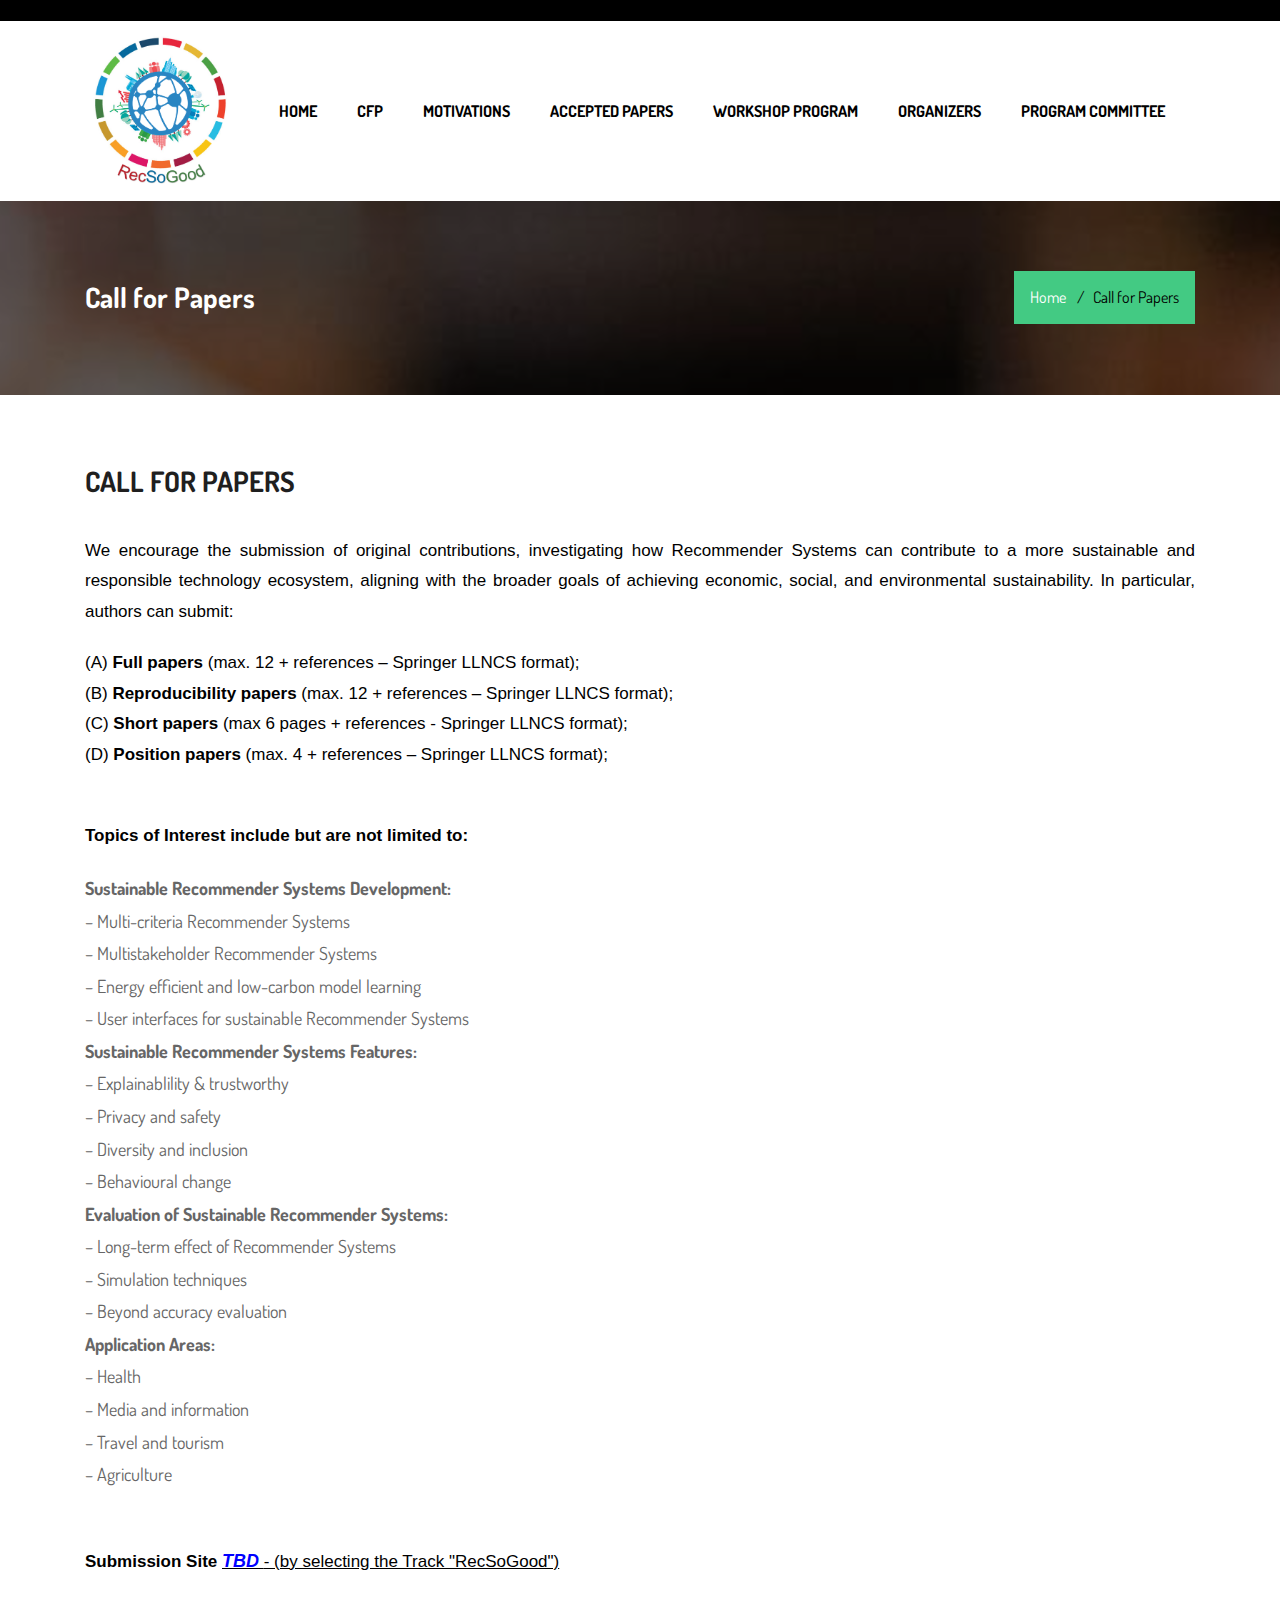
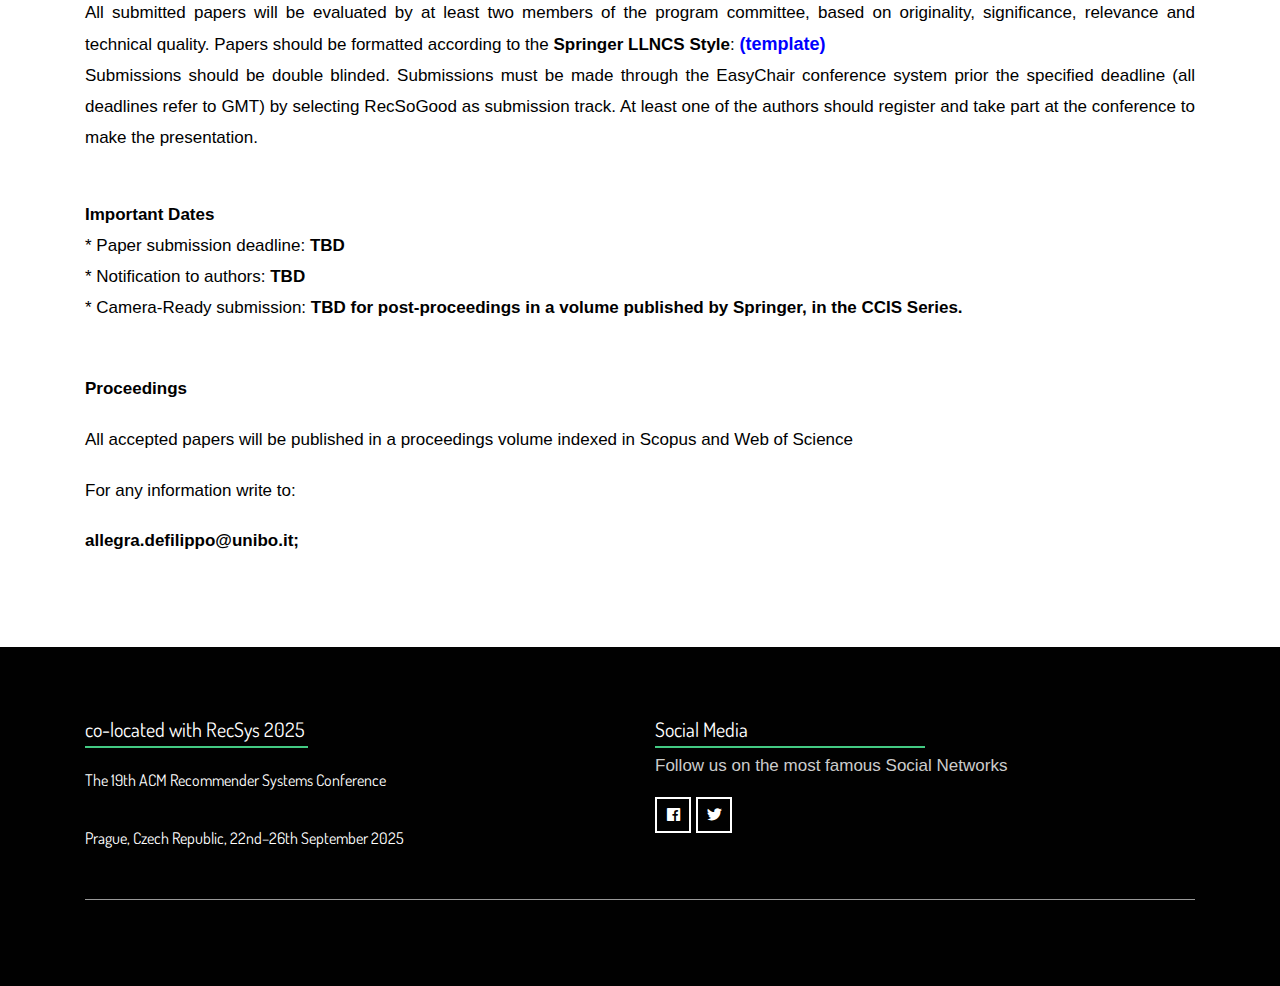
==== commit ad417a6a: "Update call.html" ====
--- a/call.html
+++ b/call.html
@@ -196,7 +196,7 @@
                     <br>
 					
 					<br><p style='text-align:justify;color:black;'><strong>Submission Site</strong> <u><i>
-                      <a style="color:blue;" target="_blank" href="https://easychair.org/my/conference?conf=recsys2024workshops">https://easychair.org/my/conference?conf=recsys2024workshops</a>
+                      <a style="color:blue;" target="_blank" href="">TBD</a>
                      </i> - (by selecting the Track "RecSoGood")</u></p>
                     <p style='text-align:justify;color:black;'>All submitted papers will be evaluated by at least two members of the program committee, based on originality, significance, relevance and technical quality. Papers should be formatted according to the <strong>Springer LLNCS Style</strong>: <a style="color:blue;" href="https://www.springer.com/gp/computer-science/lncs/conference-proceedings-guidelines">(template) </a><br>
                     Submissions should be double blinded. Submissions must be made through the EasyChair conference system prior the specified deadline (all deadlines refer to GMT) by selecting RecSoGood as submission track. At least one of the authors should register and take part at the conference to make the presentation.</p>
@@ -229,10 +229,10 @@
 				<div class="row">
 					<div class="col-lg-5 col-md-12 col-sm-12">
 						<div class="footer-top-box">
-							<a href="https://recsys.acm.org/"><h3>co-located with RecSys 2024</h3></a>
+							<a href="https://recsys.acm.org/"><h3>co-located with RecSys 2025</h3></a>
 							<ul class="list-time">
-								<li>The 18th ACM Recommender Systems Conference
-</li> <li><br> Bari (Italy), October 14-18, 2024 </li> 
+								<li>The 19th ACM Recommender Systems Conference
+</li> <li><br> Prague, Czech Republic, 22nd–26th September 2025 </li> 
               </ul>
             </div>
 					</div>
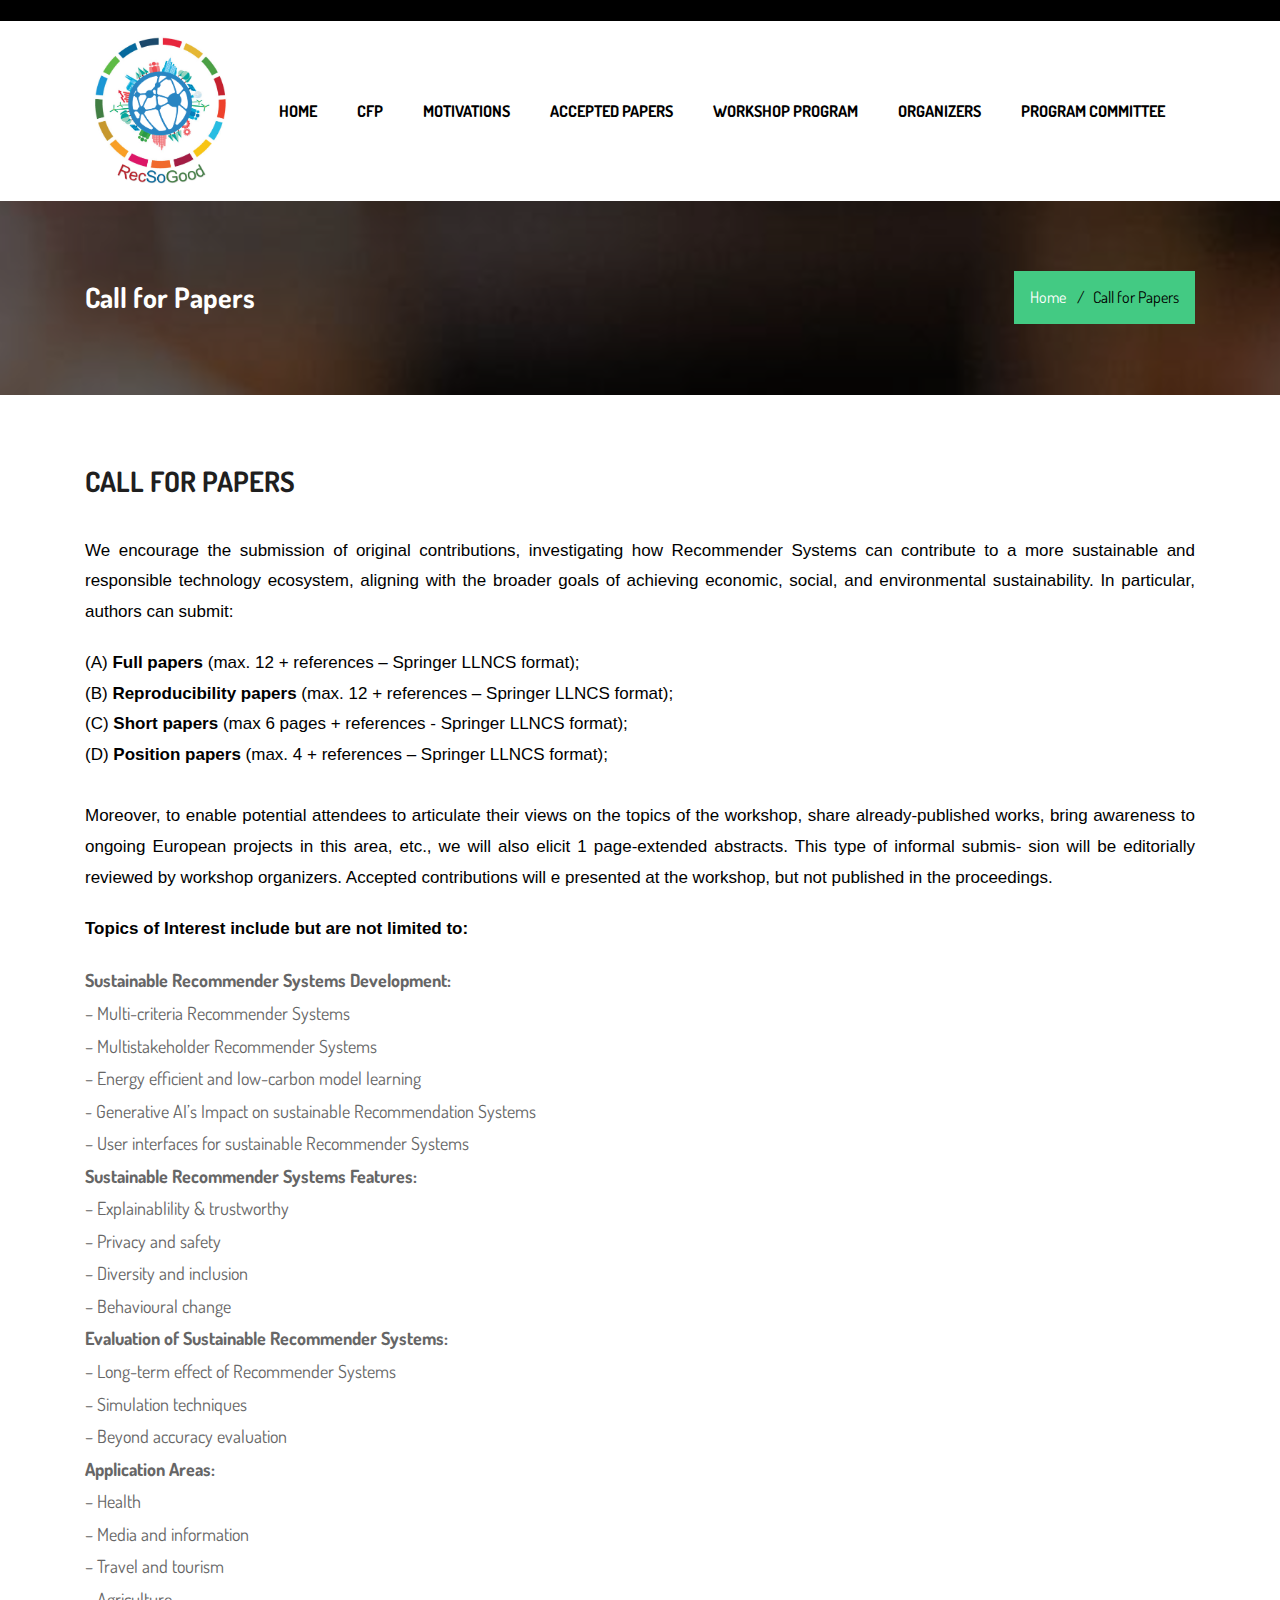
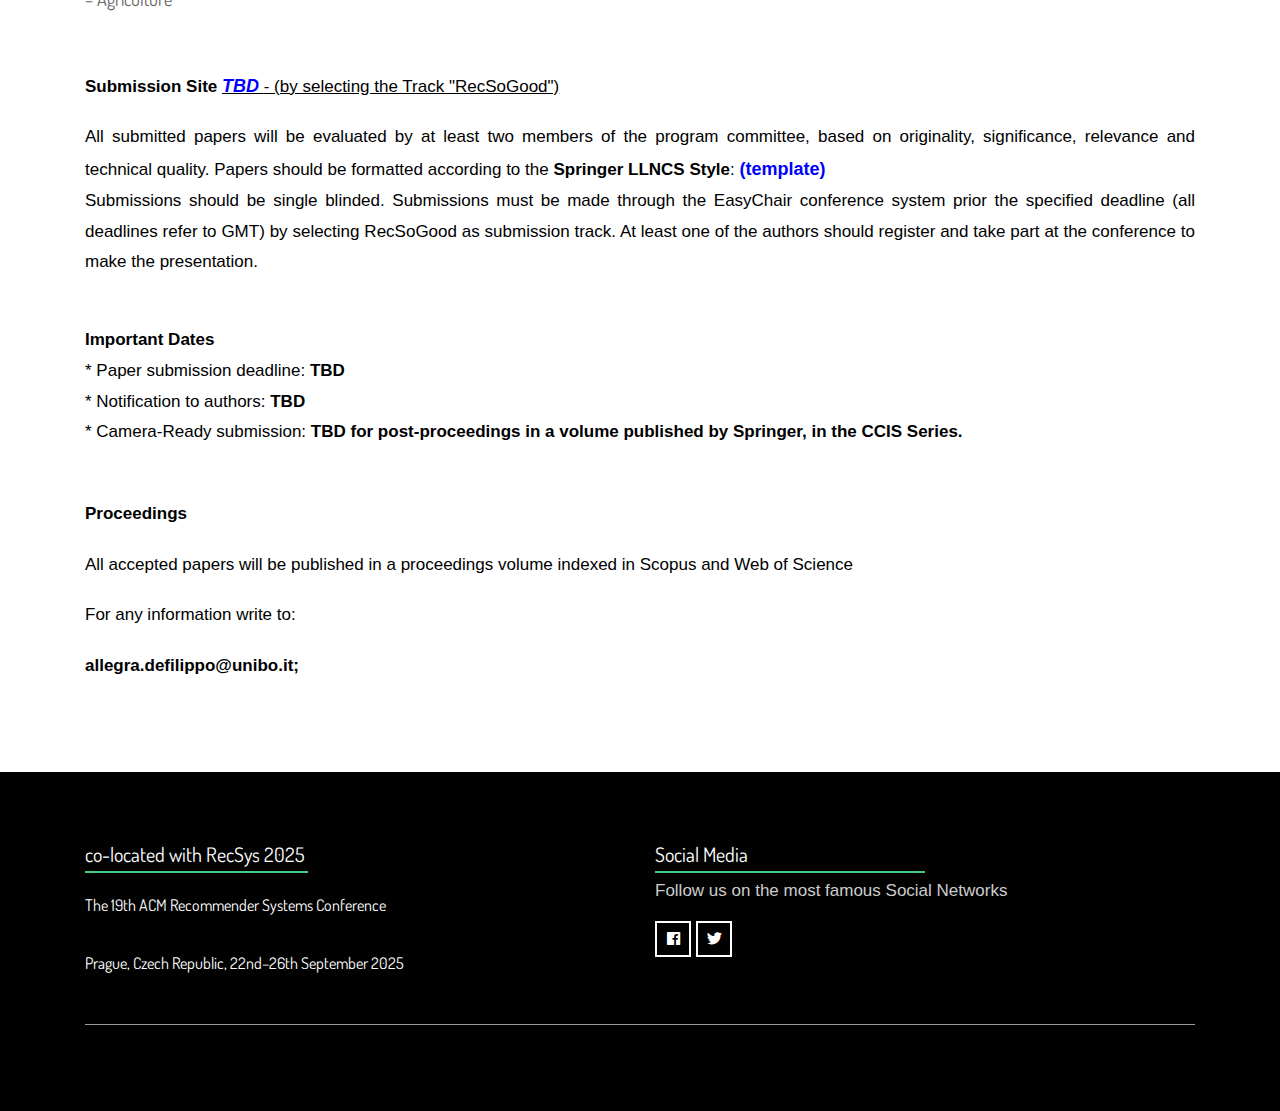
==== commit 55a9e34c: "Update call.html" ====
--- a/call.html
+++ b/call.html
@@ -169,13 +169,18 @@
                     <p style='text-align:justify;color:black;'>(A) <strong>Full papers</strong> (max. 12 + references – Springer LLNCS format);<br>
 			    (B) <strong>Reproducibility papers</strong> (max. 12 + references – Springer LLNCS format);<br>
                     (C) <strong>Short papers</strong> (max 6 pages + references - Springer LLNCS format);<br>
-		    (D) <strong>Position papers</strong> (max. 4 + references – Springer LLNCS format);<br><br></p>
+		    (D) <strong>Position papers</strong> (max. 4 + references – Springer LLNCS format);<br><br>
+		    Moreover, to enable potential attendees to articulate their views on the topics of the workshop, share already-published works, bring
+awareness to ongoing European projects in this area, etc., we will also elicit 1 page-extended abstracts. This type of informal submis-
+sion will be editorially reviewed by workshop organizers. Accepted contributions will e presented at the workshop, but not published
+in the proceedings.</p>
 					                    <p style='text-align:justify;color:black;'><strong>Topics of Interest include but are not limited to:</strong>
 					                                              <ul style="font-size: 18px !important;">
                       <li>  <b>Sustainable Recommender Systems Development:</b> </li>
 		      – Multi-criteria Recommender Systems
 		      <br> – Multistakeholder Recommender Systems
 		      <br> – Energy efficient and low-carbon model learning
+		      <br> - Generative AI’s Impact on sustainable Recommendation Systems
 		      <br> – User interfaces for sustainable Recommender Systems  
                       <li>  <b>Sustainable Recommender Systems Features:</b></li>
 		        – Explainablility & trustworthy
@@ -199,7 +204,7 @@
                       <a style="color:blue;" target="_blank" href="">TBD</a>
                      </i> - (by selecting the Track "RecSoGood")</u></p>
                     <p style='text-align:justify;color:black;'>All submitted papers will be evaluated by at least two members of the program committee, based on originality, significance, relevance and technical quality. Papers should be formatted according to the <strong>Springer LLNCS Style</strong>: <a style="color:blue;" href="https://www.springer.com/gp/computer-science/lncs/conference-proceedings-guidelines">(template) </a><br>
-                    Submissions should be double blinded. Submissions must be made through the EasyChair conference system prior the specified deadline (all deadlines refer to GMT) by selecting RecSoGood as submission track. At least one of the authors should register and take part at the conference to make the presentation.</p>
+                    Submissions should be single blinded. Submissions must be made through the EasyChair conference system prior the specified deadline (all deadlines refer to GMT) by selecting RecSoGood as submission track. At least one of the authors should register and take part at the conference to make the presentation.</p>
                                           <br><p style='text-align:justify;color:black;'><strong>Important Dates</strong><br>
 					  
                       * Paper submission deadline: <b>TBD</b><br>
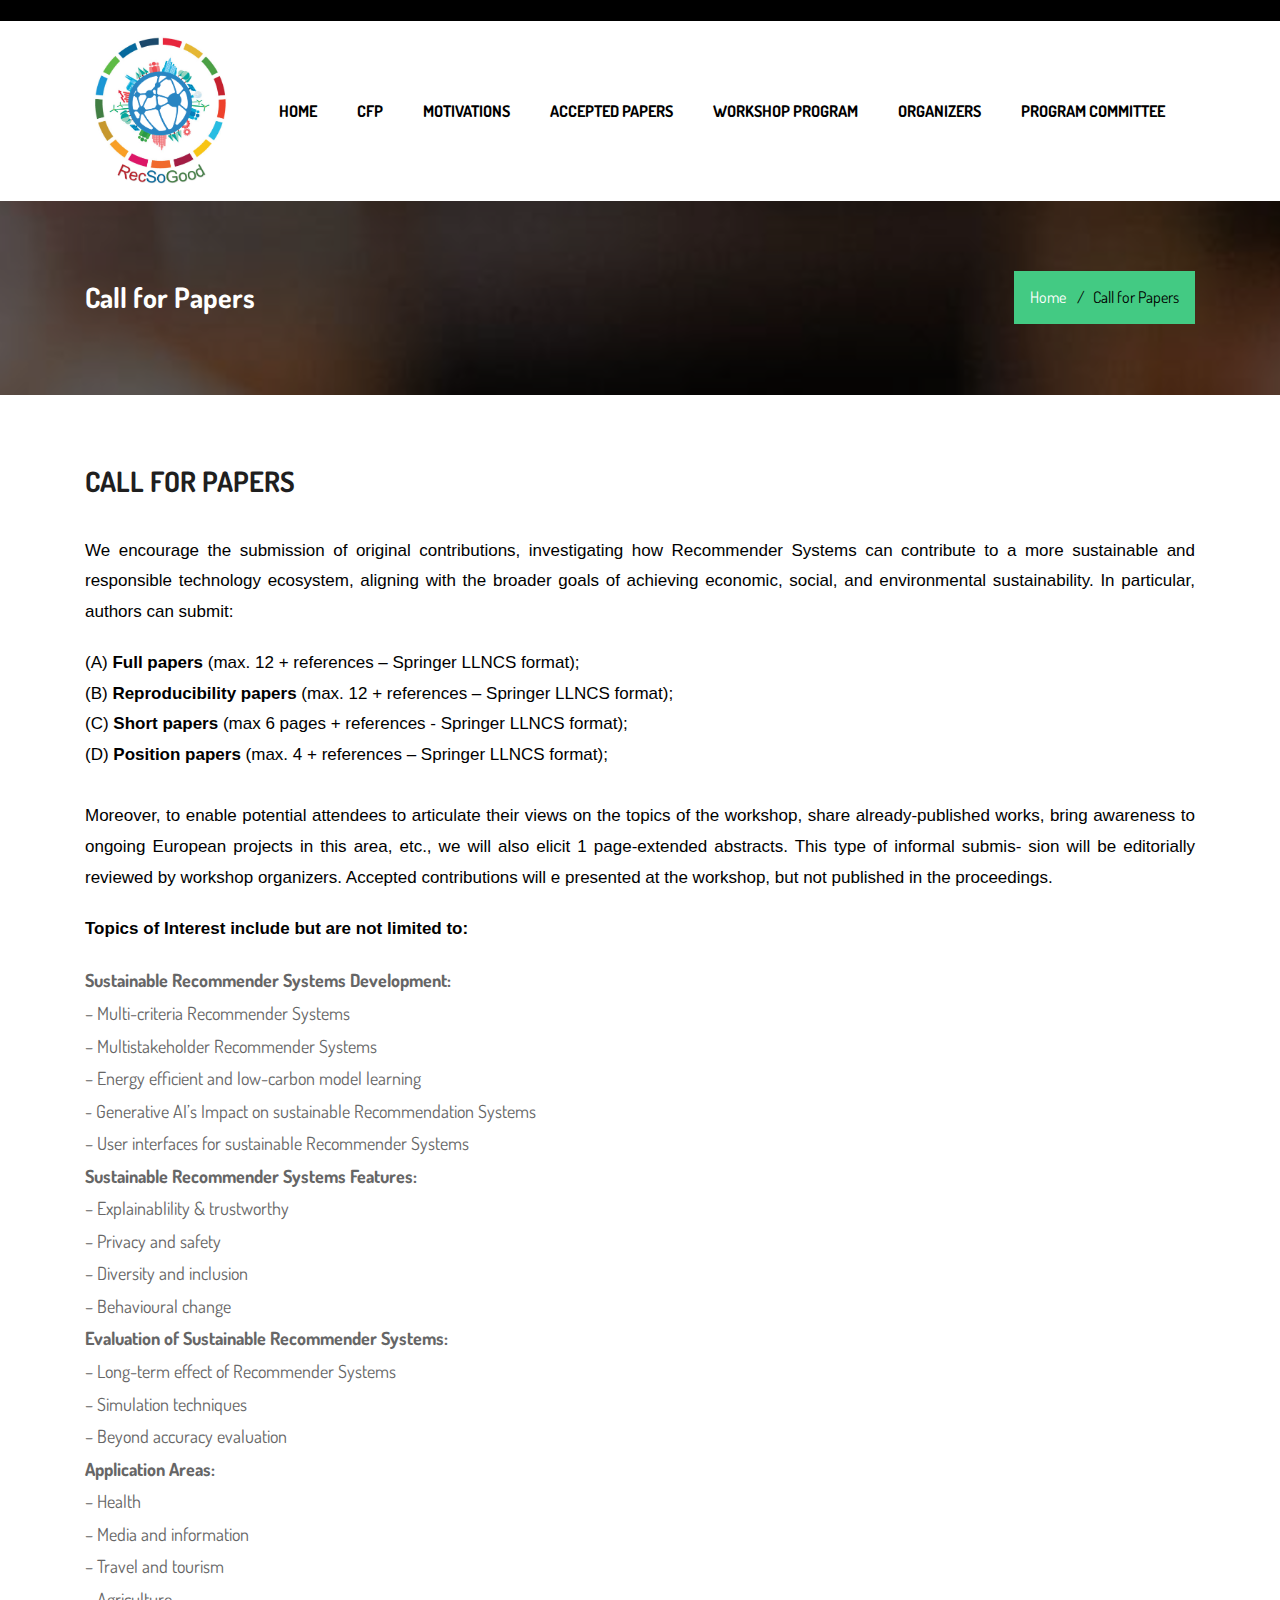
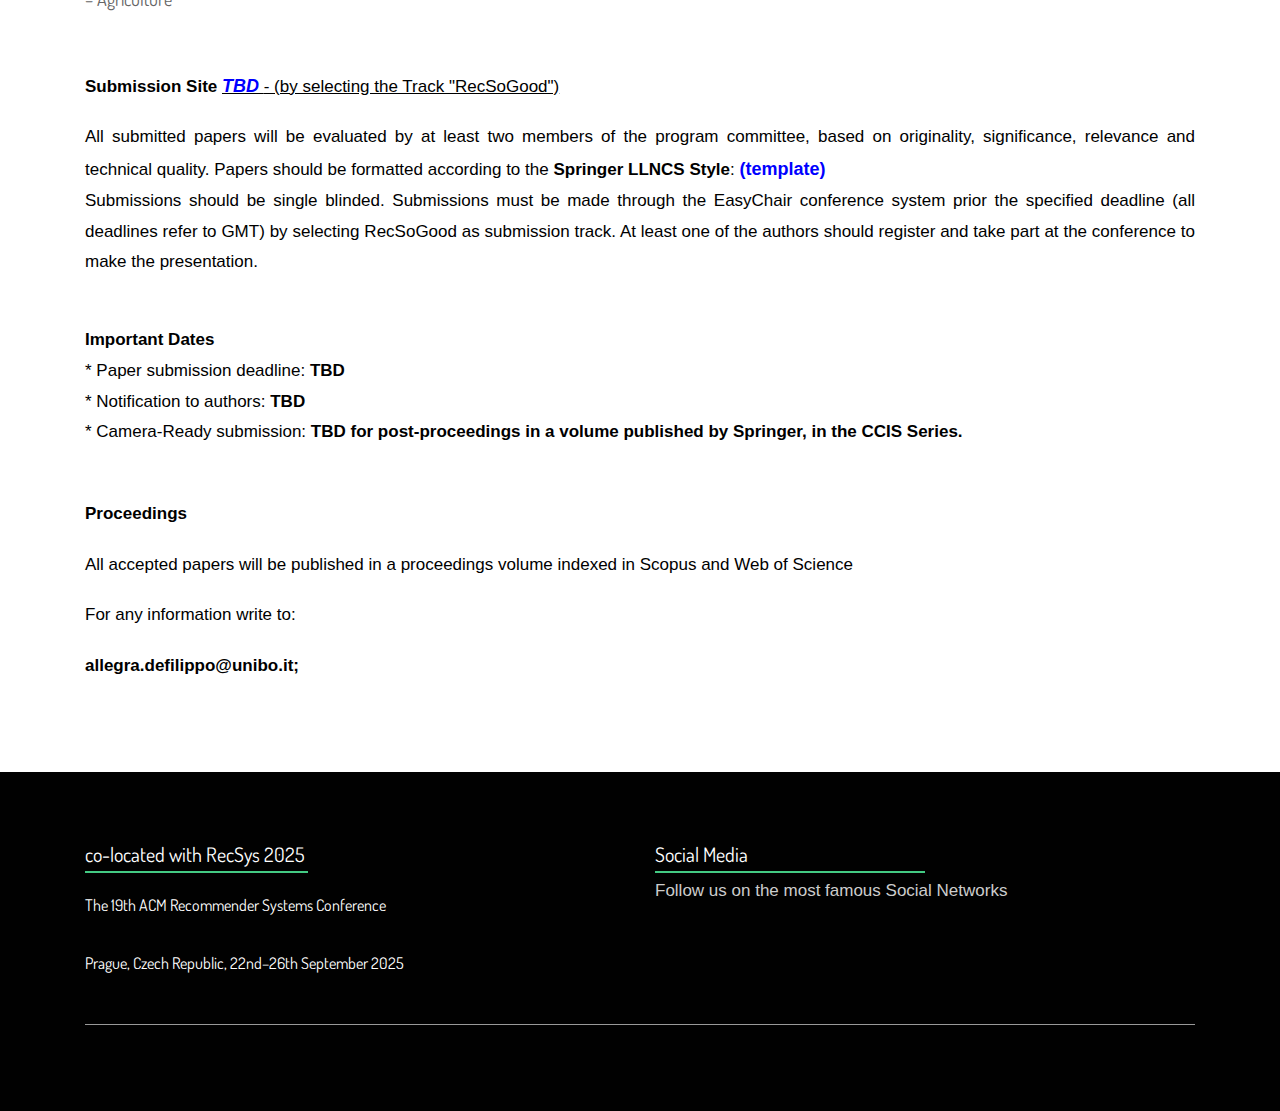
==== commit 6c52f41b: "Update call.html" ====
--- a/call.html
+++ b/call.html
@@ -248,8 +248,8 @@
 							<h3>Social Media</h3>
 							<p>Follow us on the most famous Social Networks</p>
 							<ul>
-                                <li><a href="https://www.facebook.com/acmrecsys"><i class="fab fa-facebook" aria-hidden="true"></i></a></li>
-                                <li><a href="https://twitter.com/ACMRecSys"><i class="fab fa-twitter" aria-hidden="true"></i></a></li><!--
+                                <!--<li><a href="https://www.facebook.com/acmrecsys"><i class="fab fa-facebook" aria-hidden="true"></i></a></li>
+                                <li><a href="https://twitter.com/ACMRecSys"><i class="fab fa-twitter" aria-hidden="true"></i></a></li>
                                 <li><a href="#"><i class="fab fa-linkedin" aria-hidden="true"></i></a></li>
                                 <li><a href="#"><i class="fab fa-google-plus" aria-hidden="true"></i></a></li>
                                 <li><a href="#"><i class="fa fa-rss" aria-hidden="true"></i></a></li>
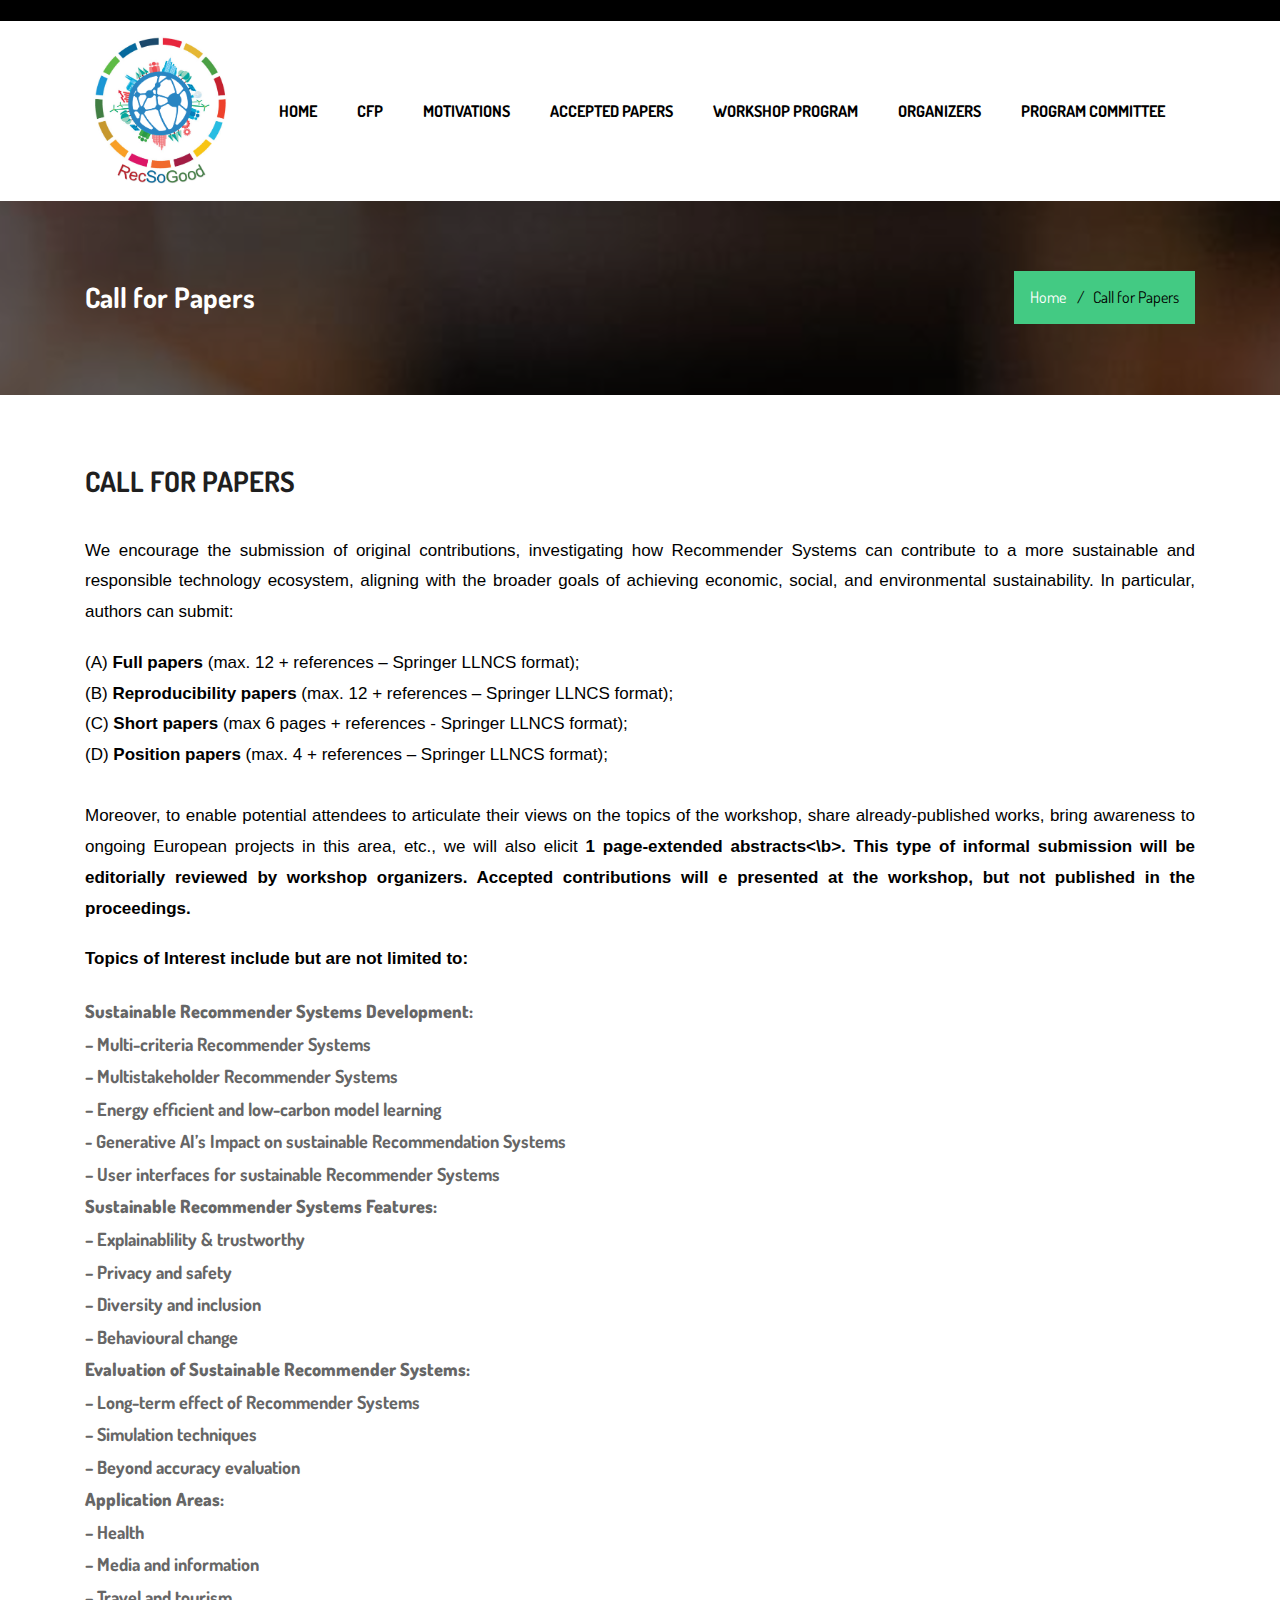
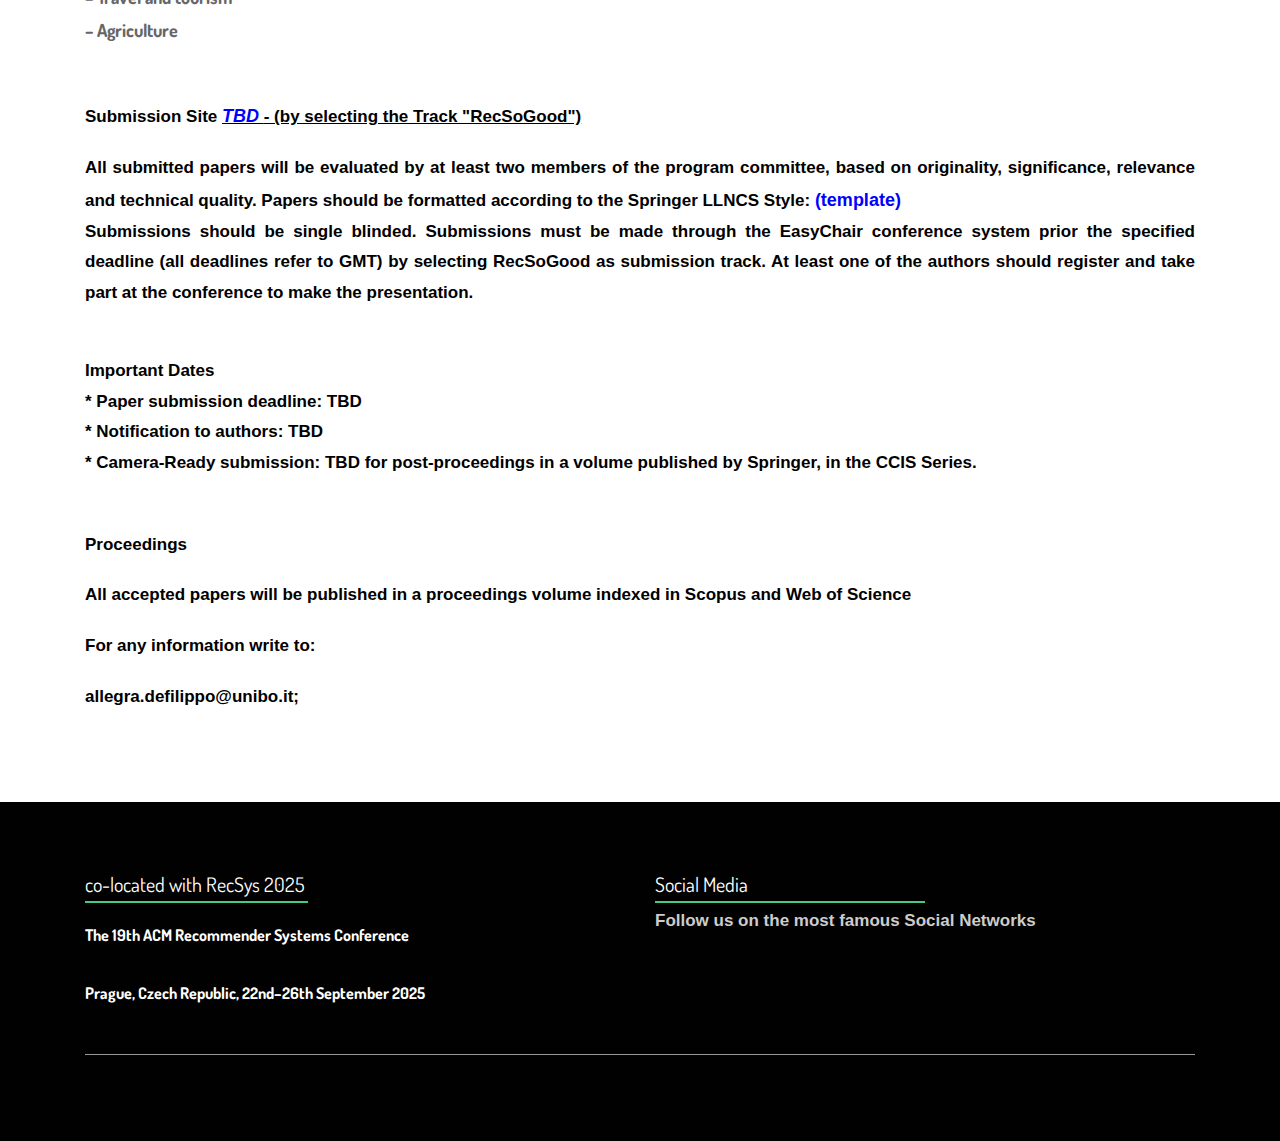
==== commit 6a34f863: "Update call.html" ====
--- a/call.html
+++ b/call.html
@@ -171,8 +171,7 @@
                     (C) <strong>Short papers</strong> (max 6 pages + references - Springer LLNCS format);<br>
 		    (D) <strong>Position papers</strong> (max. 4 + references – Springer LLNCS format);<br><br>
 		    Moreover, to enable potential attendees to articulate their views on the topics of the workshop, share already-published works, bring
-awareness to ongoing European projects in this area, etc., we will also elicit 1 page-extended abstracts. This type of informal submis-
-sion will be editorially reviewed by workshop organizers. Accepted contributions will e presented at the workshop, but not published
+awareness to ongoing European projects in this area, etc., we will also elicit <b>1 page-extended abstracts<\b>. This type of informal submission will be editorially reviewed by workshop organizers. Accepted contributions will e presented at the workshop, but not published
 in the proceedings.</p>
 					                    <p style='text-align:justify;color:black;'><strong>Topics of Interest include but are not limited to:</strong>
 					                                              <ul style="font-size: 18px !important;">
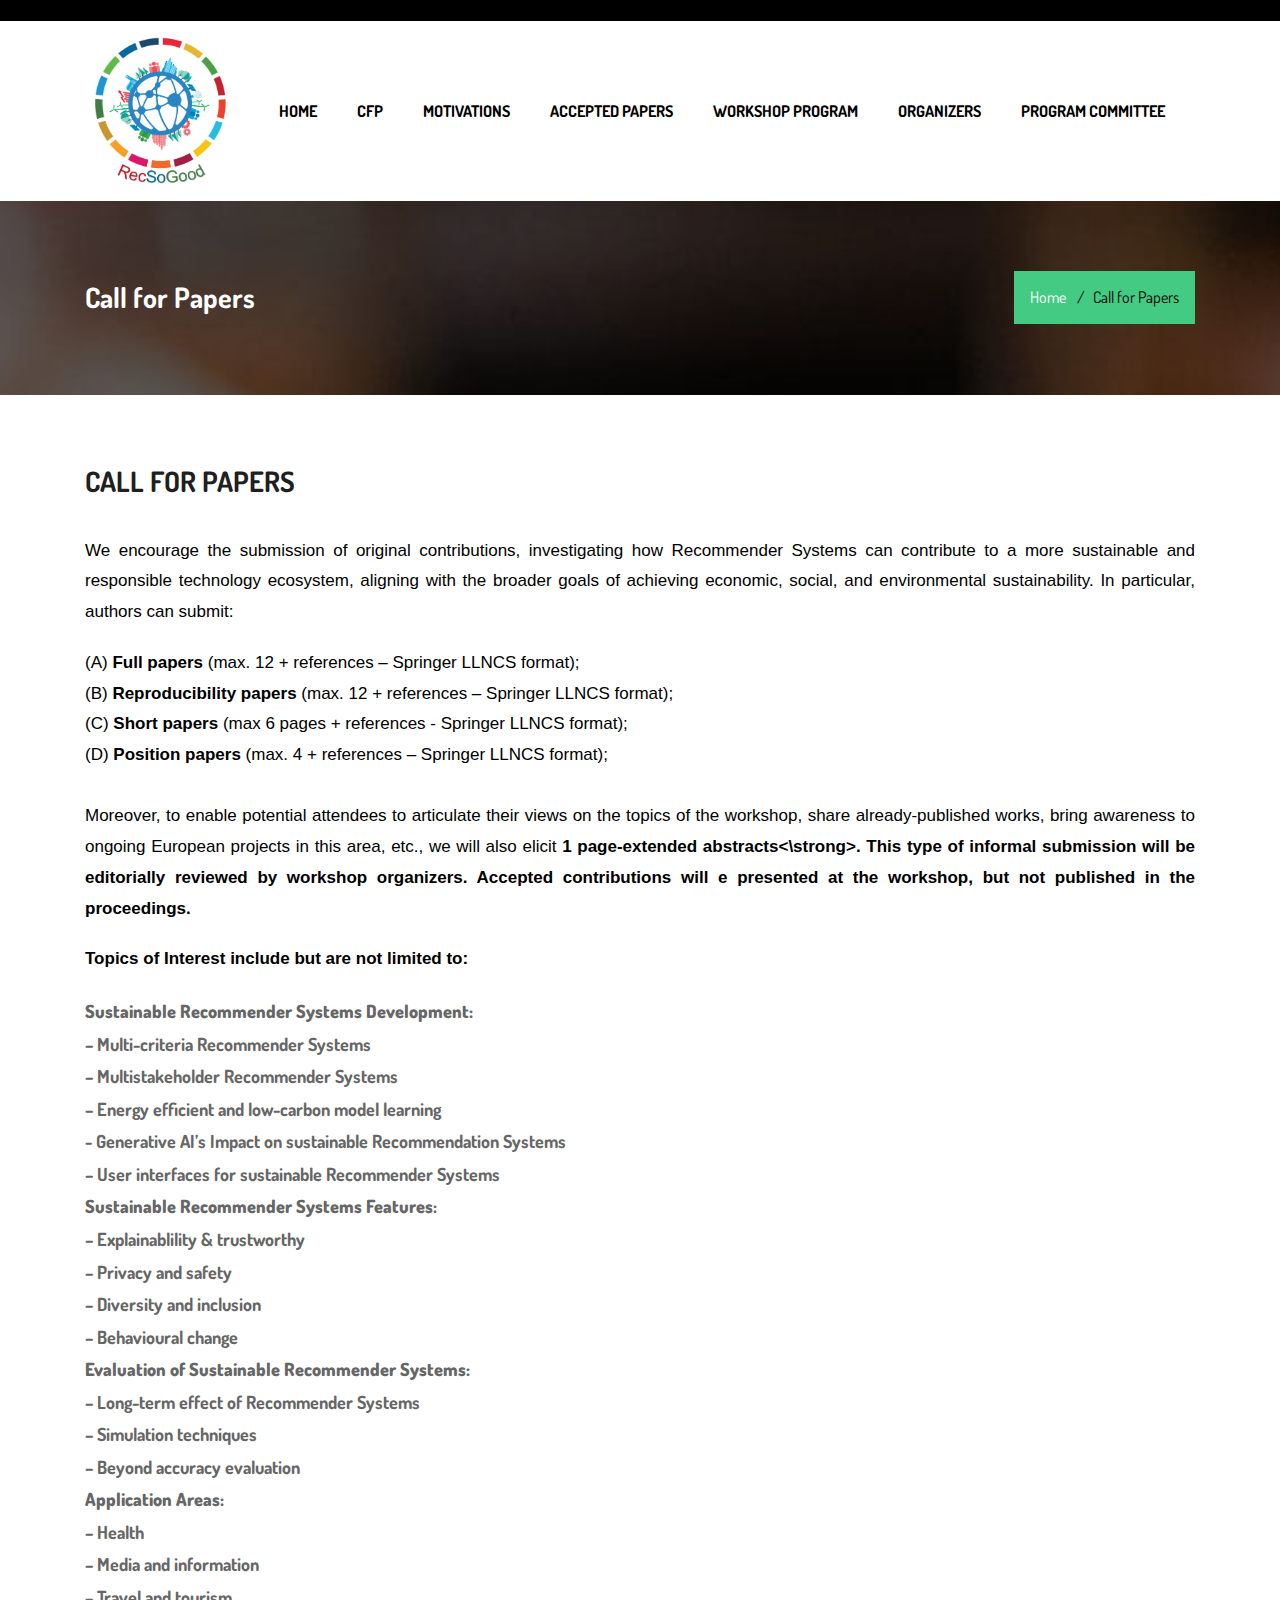
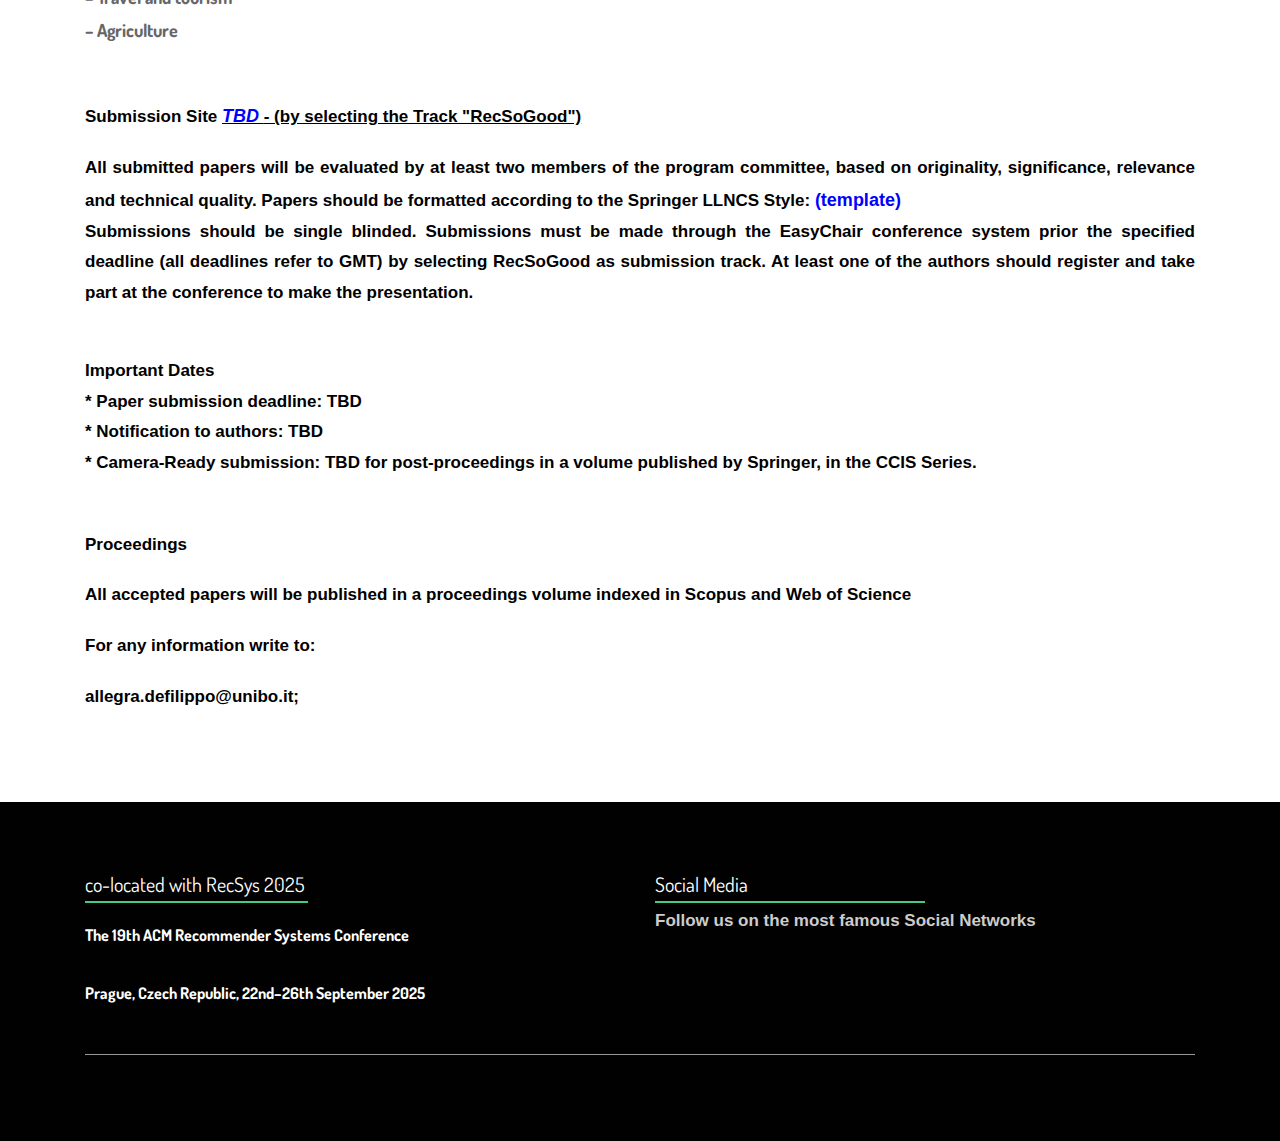
==== commit f2da933b: "Update call.html" ====
--- a/call.html
+++ b/call.html
@@ -171,7 +171,7 @@
                     (C) <strong>Short papers</strong> (max 6 pages + references - Springer LLNCS format);<br>
 		    (D) <strong>Position papers</strong> (max. 4 + references – Springer LLNCS format);<br><br>
 		    Moreover, to enable potential attendees to articulate their views on the topics of the workshop, share already-published works, bring
-awareness to ongoing European projects in this area, etc., we will also elicit <b>1 page-extended abstracts<\b>. This type of informal submission will be editorially reviewed by workshop organizers. Accepted contributions will e presented at the workshop, but not published
+awareness to ongoing European projects in this area, etc., we will also elicit <strong>1 page-extended abstracts<\strong>. This type of informal submission will be editorially reviewed by workshop organizers. Accepted contributions will e presented at the workshop, but not published
 in the proceedings.</p>
 					                    <p style='text-align:justify;color:black;'><strong>Topics of Interest include but are not limited to:</strong>
 					                                              <ul style="font-size: 18px !important;">
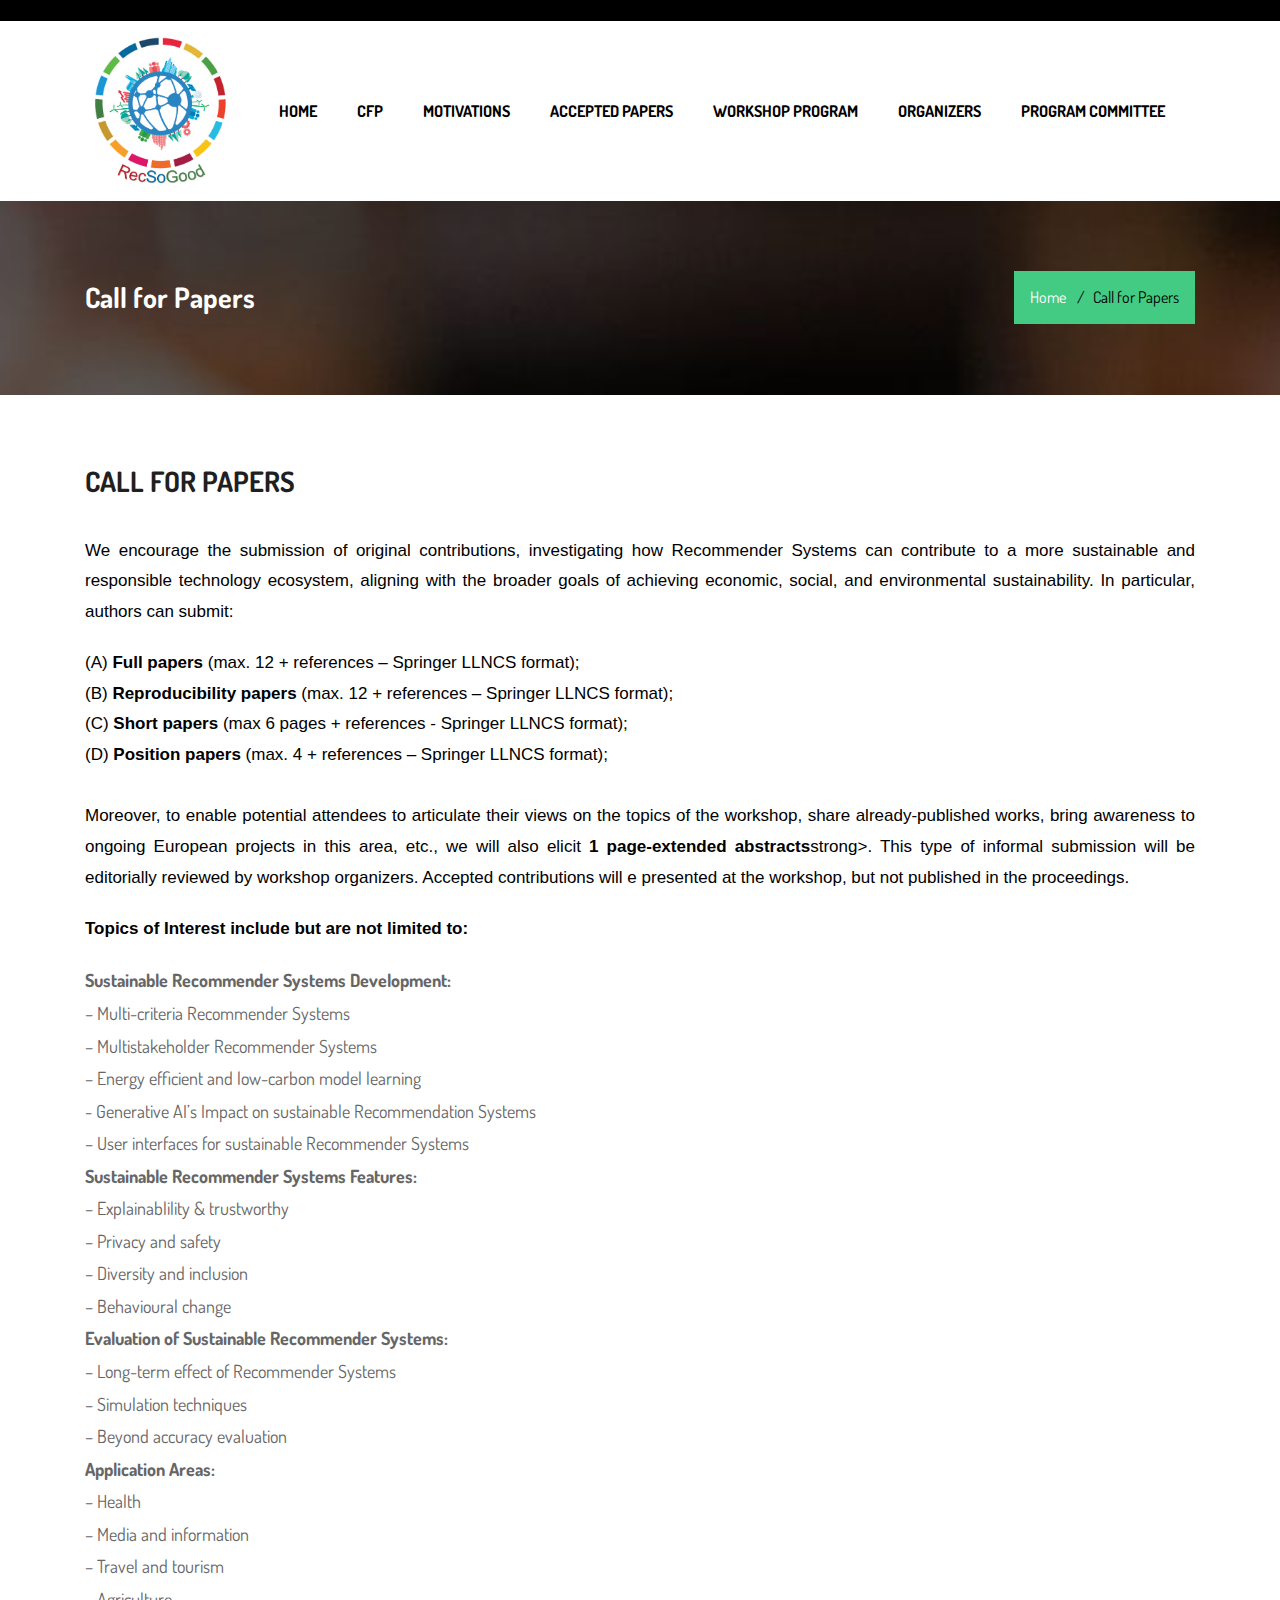
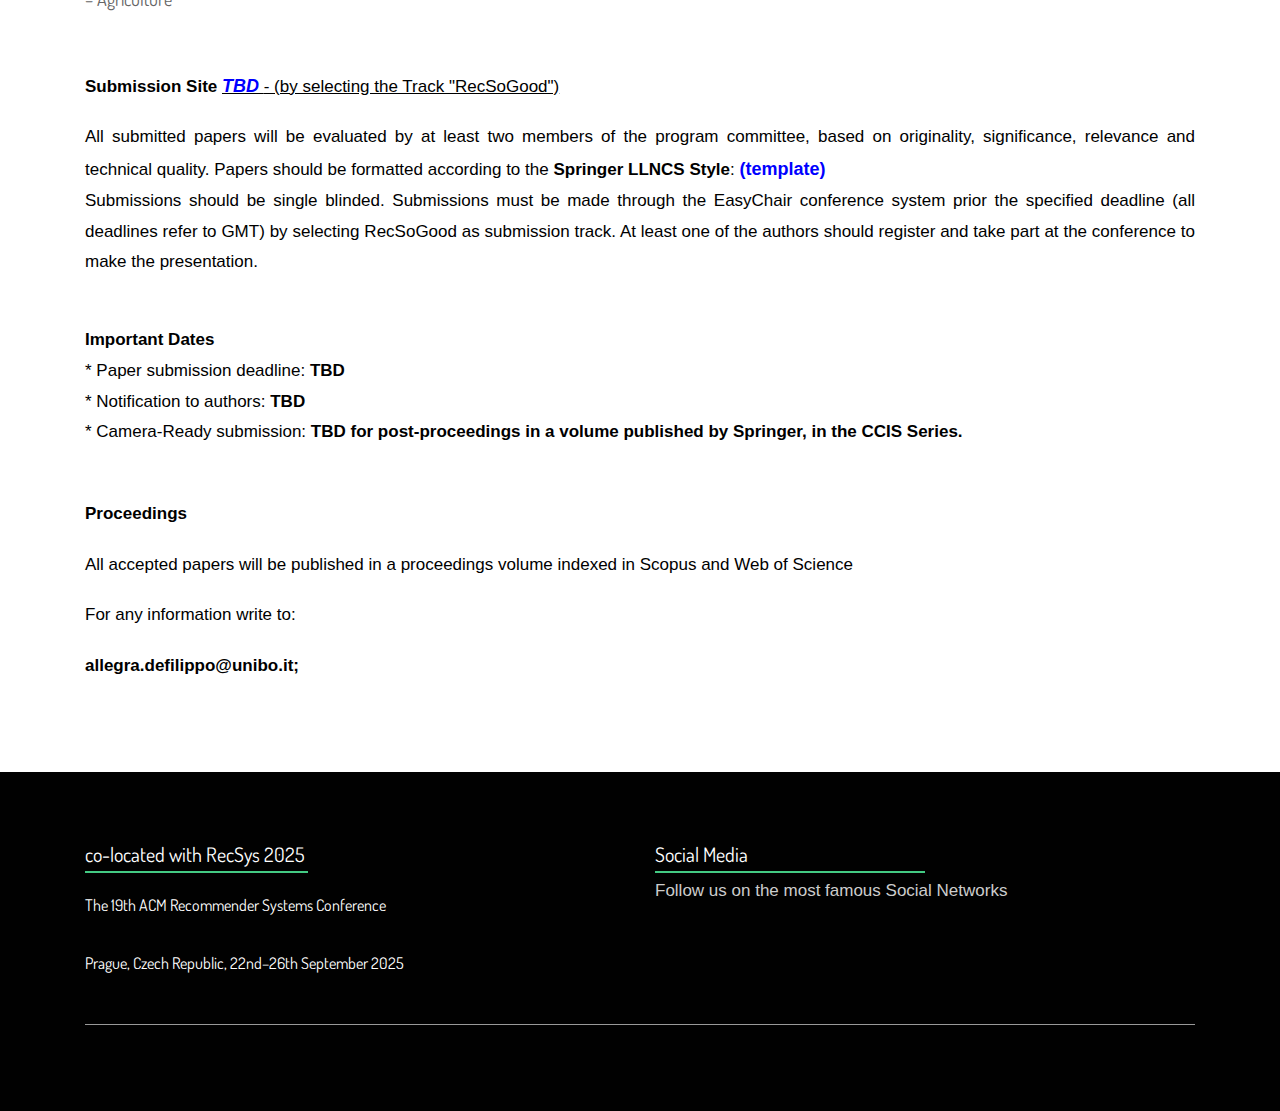
==== commit 0f149f13: "Update call.html" ====
--- a/call.html
+++ b/call.html
@@ -171,7 +171,7 @@
                     (C) <strong>Short papers</strong> (max 6 pages + references - Springer LLNCS format);<br>
 		    (D) <strong>Position papers</strong> (max. 4 + references – Springer LLNCS format);<br><br>
 		    Moreover, to enable potential attendees to articulate their views on the topics of the workshop, share already-published works, bring
-awareness to ongoing European projects in this area, etc., we will also elicit <strong>1 page-extended abstracts<\strong>. This type of informal submission will be editorially reviewed by workshop organizers. Accepted contributions will e presented at the workshop, but not published
+awareness to ongoing European projects in this area, etc., we will also elicit <strong>1 page-extended abstracts</strong>strong>. This type of informal submission will be editorially reviewed by workshop organizers. Accepted contributions will e presented at the workshop, but not published
 in the proceedings.</p>
 					                    <p style='text-align:justify;color:black;'><strong>Topics of Interest include but are not limited to:</strong>
 					                                              <ul style="font-size: 18px !important;">
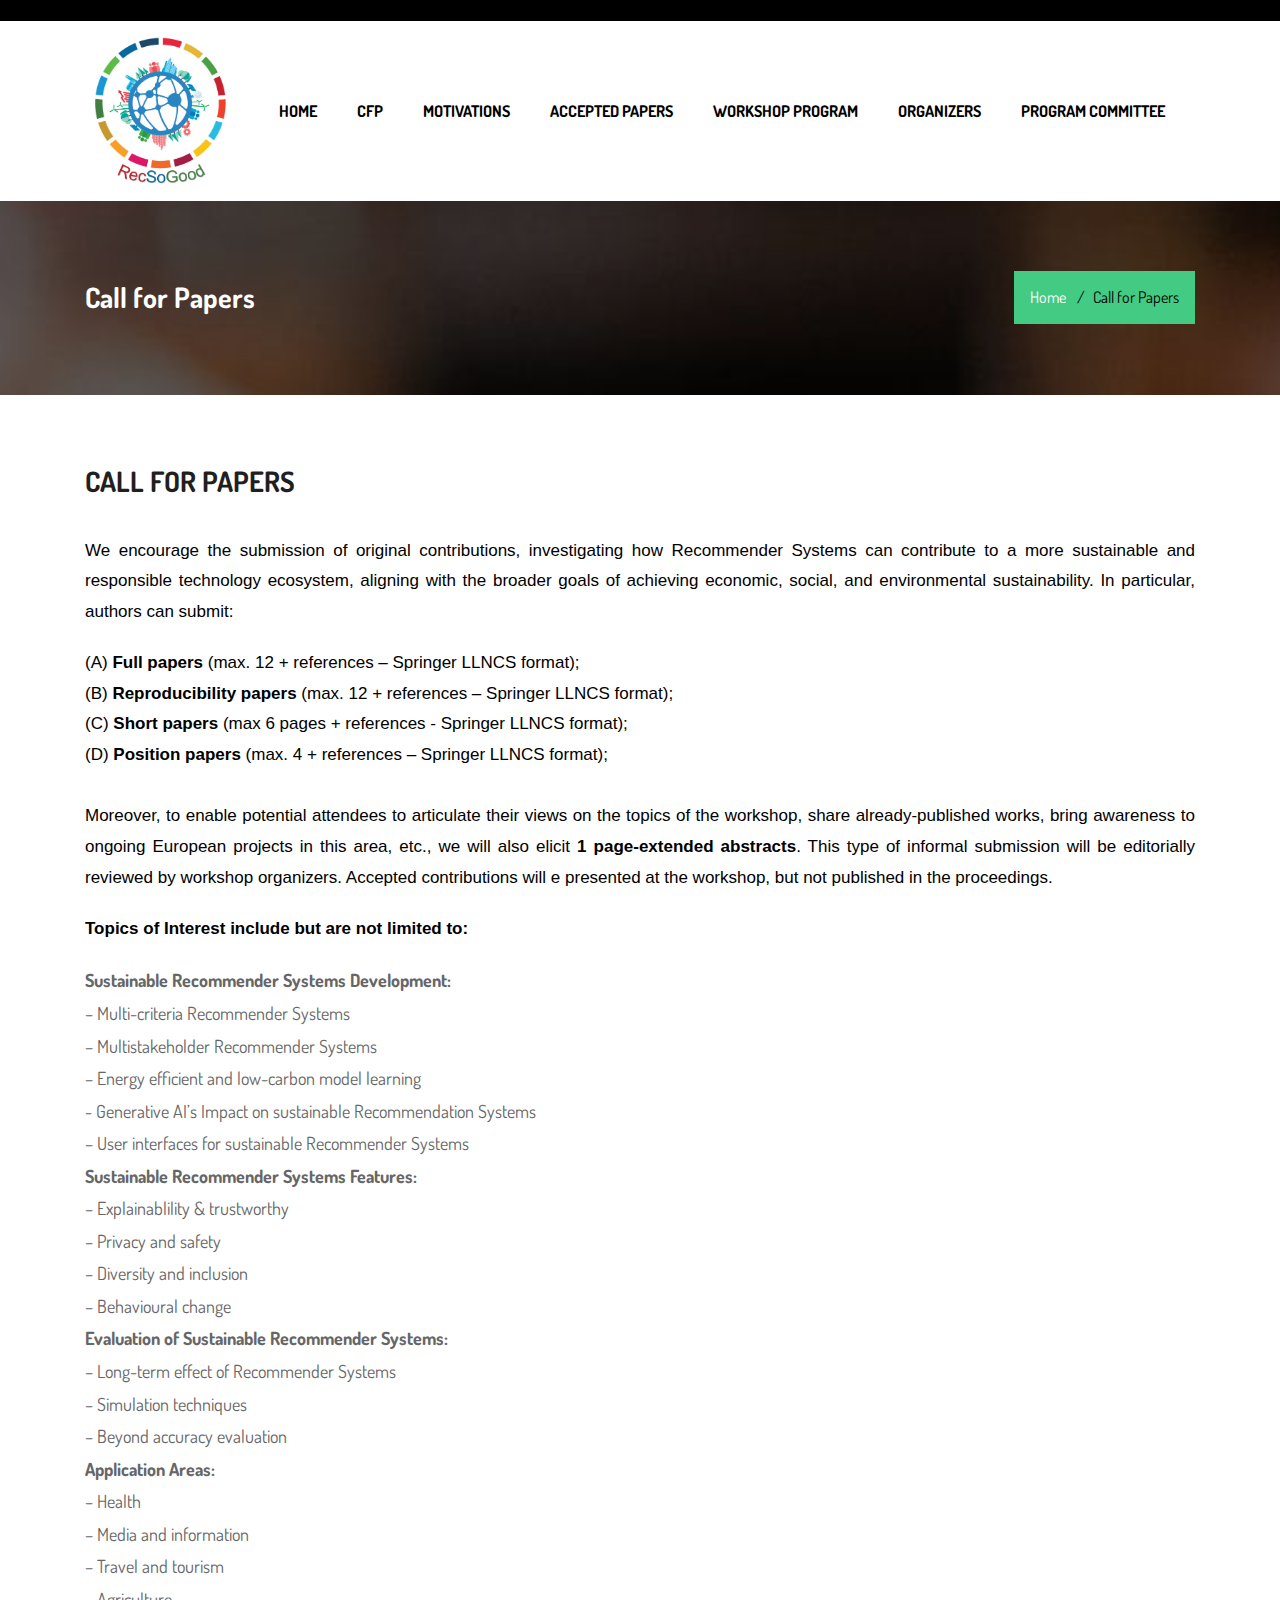
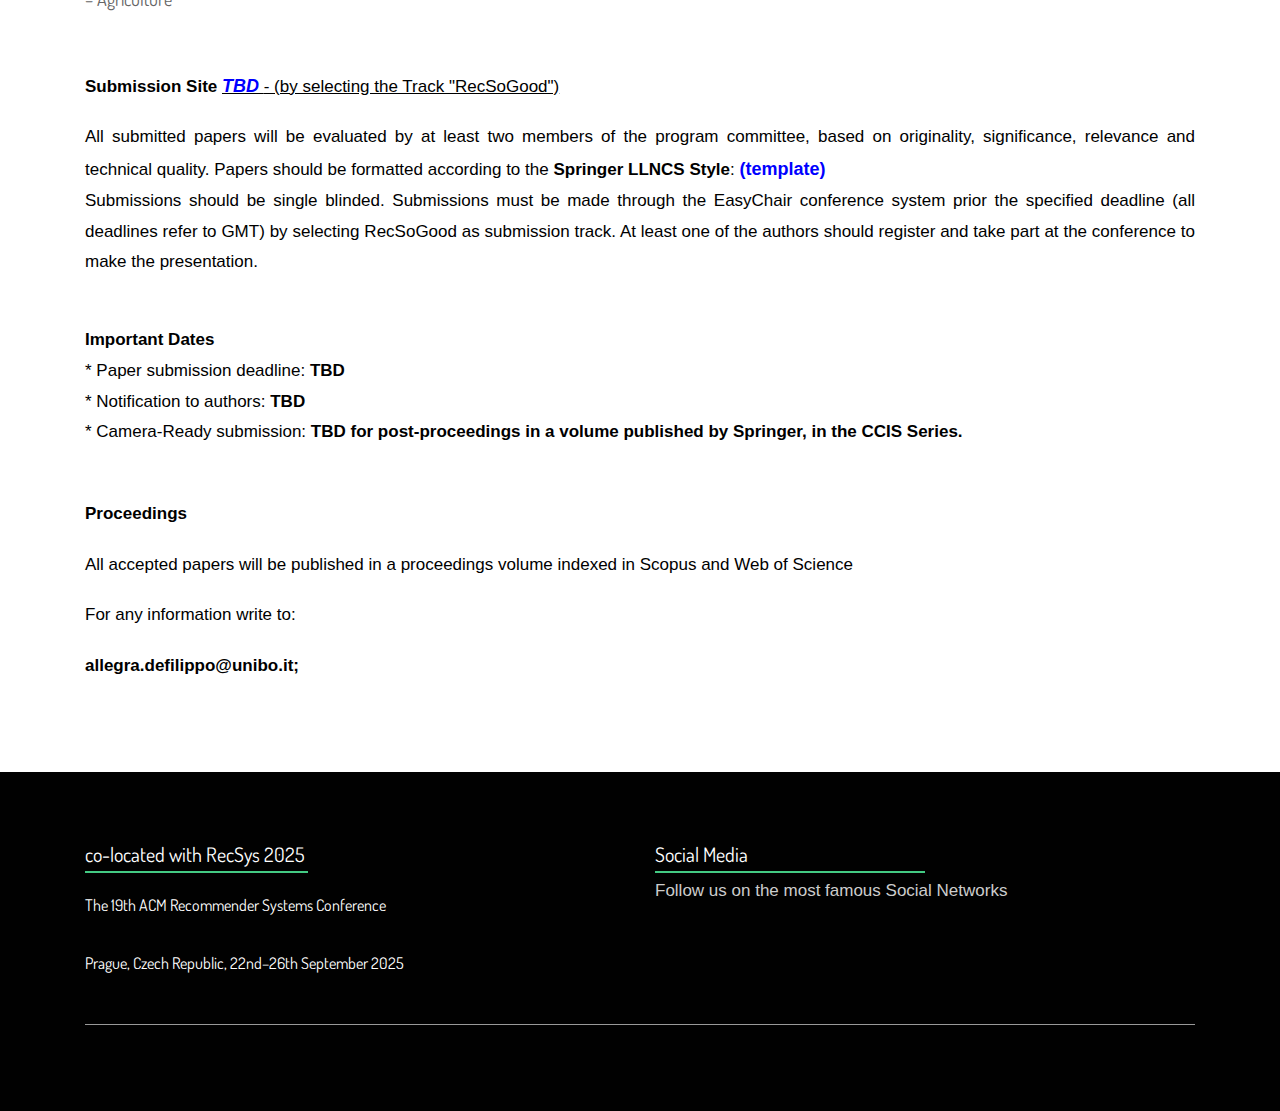
==== commit 601a6ad0: "Update call.html" ====
--- a/call.html
+++ b/call.html
@@ -171,7 +171,7 @@
                     (C) <strong>Short papers</strong> (max 6 pages + references - Springer LLNCS format);<br>
 		    (D) <strong>Position papers</strong> (max. 4 + references – Springer LLNCS format);<br><br>
 		    Moreover, to enable potential attendees to articulate their views on the topics of the workshop, share already-published works, bring
-awareness to ongoing European projects in this area, etc., we will also elicit <strong>1 page-extended abstracts</strong>strong>. This type of informal submission will be editorially reviewed by workshop organizers. Accepted contributions will e presented at the workshop, but not published
+awareness to ongoing European projects in this area, etc., we will also elicit <strong>1 page-extended abstracts</strong>. This type of informal submission will be editorially reviewed by workshop organizers. Accepted contributions will e presented at the workshop, but not published
 in the proceedings.</p>
 					                    <p style='text-align:justify;color:black;'><strong>Topics of Interest include but are not limited to:</strong>
 					                                              <ul style="font-size: 18px !important;">
